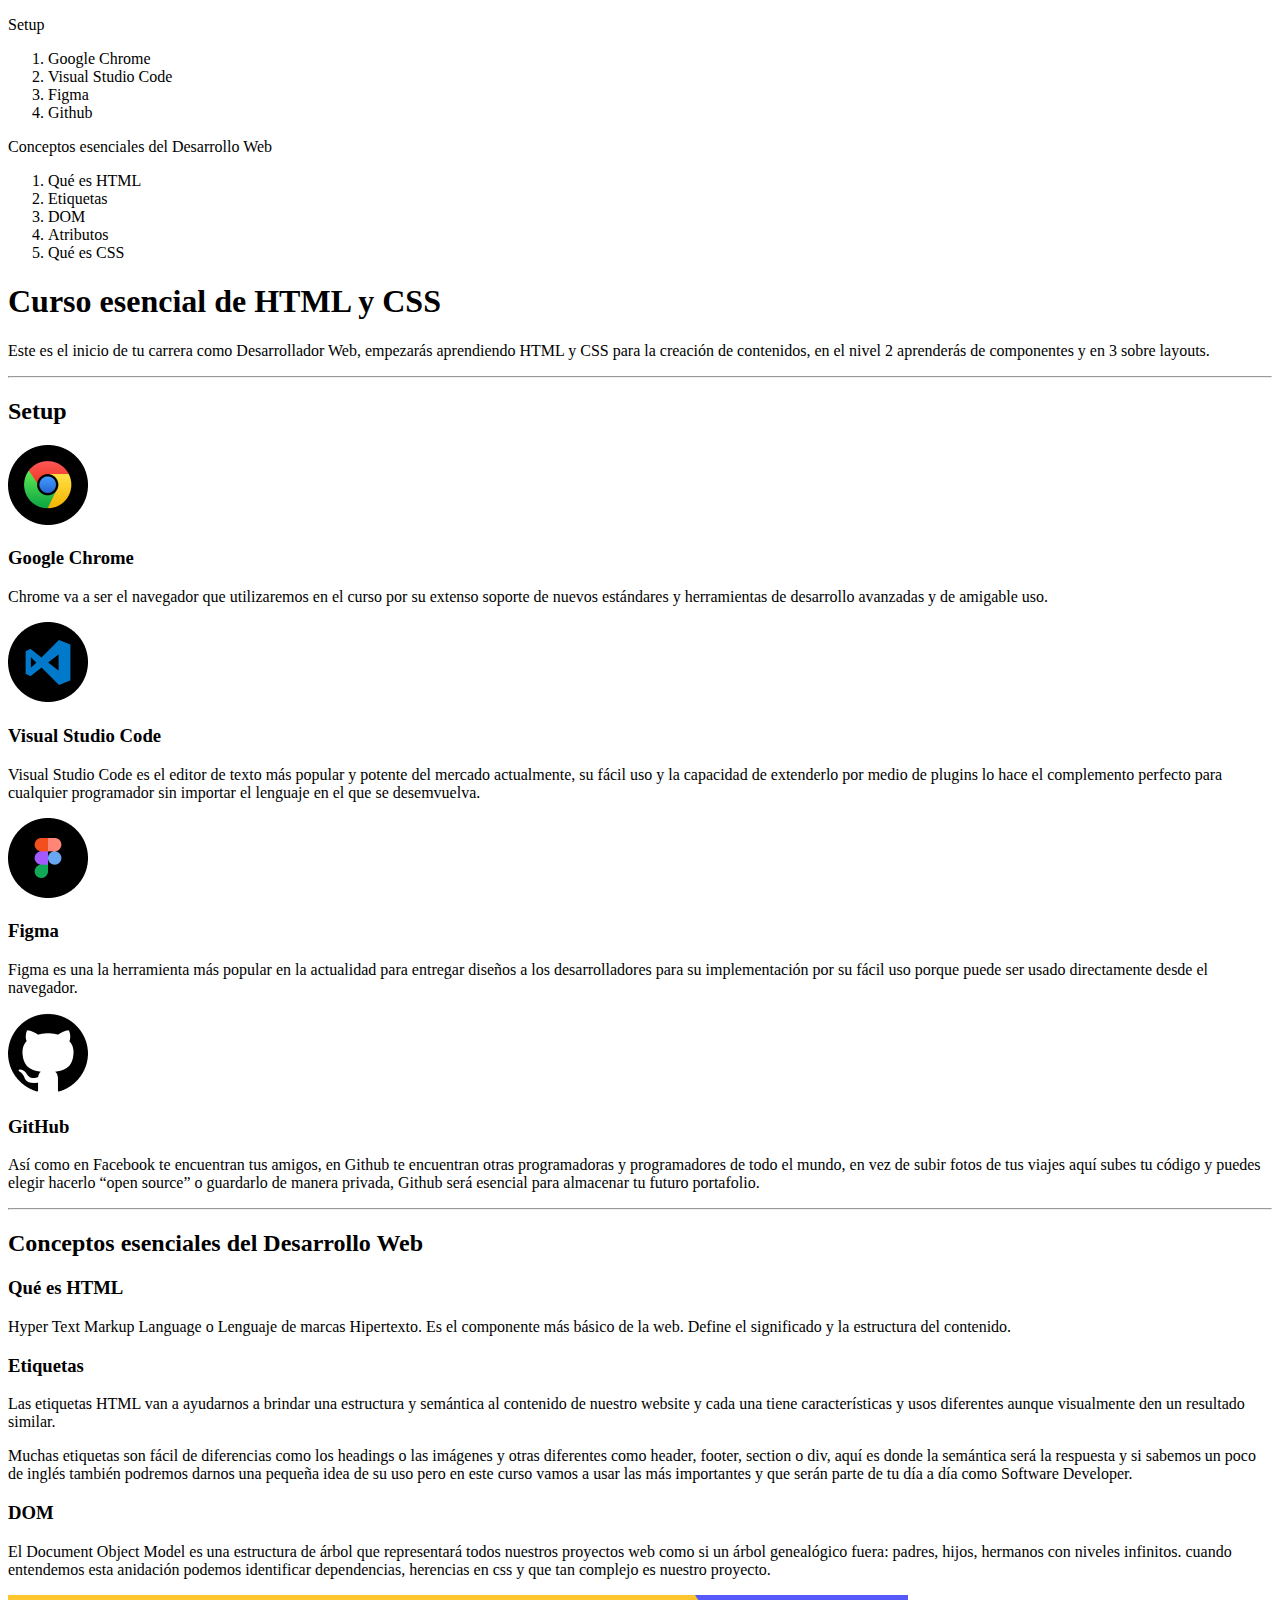
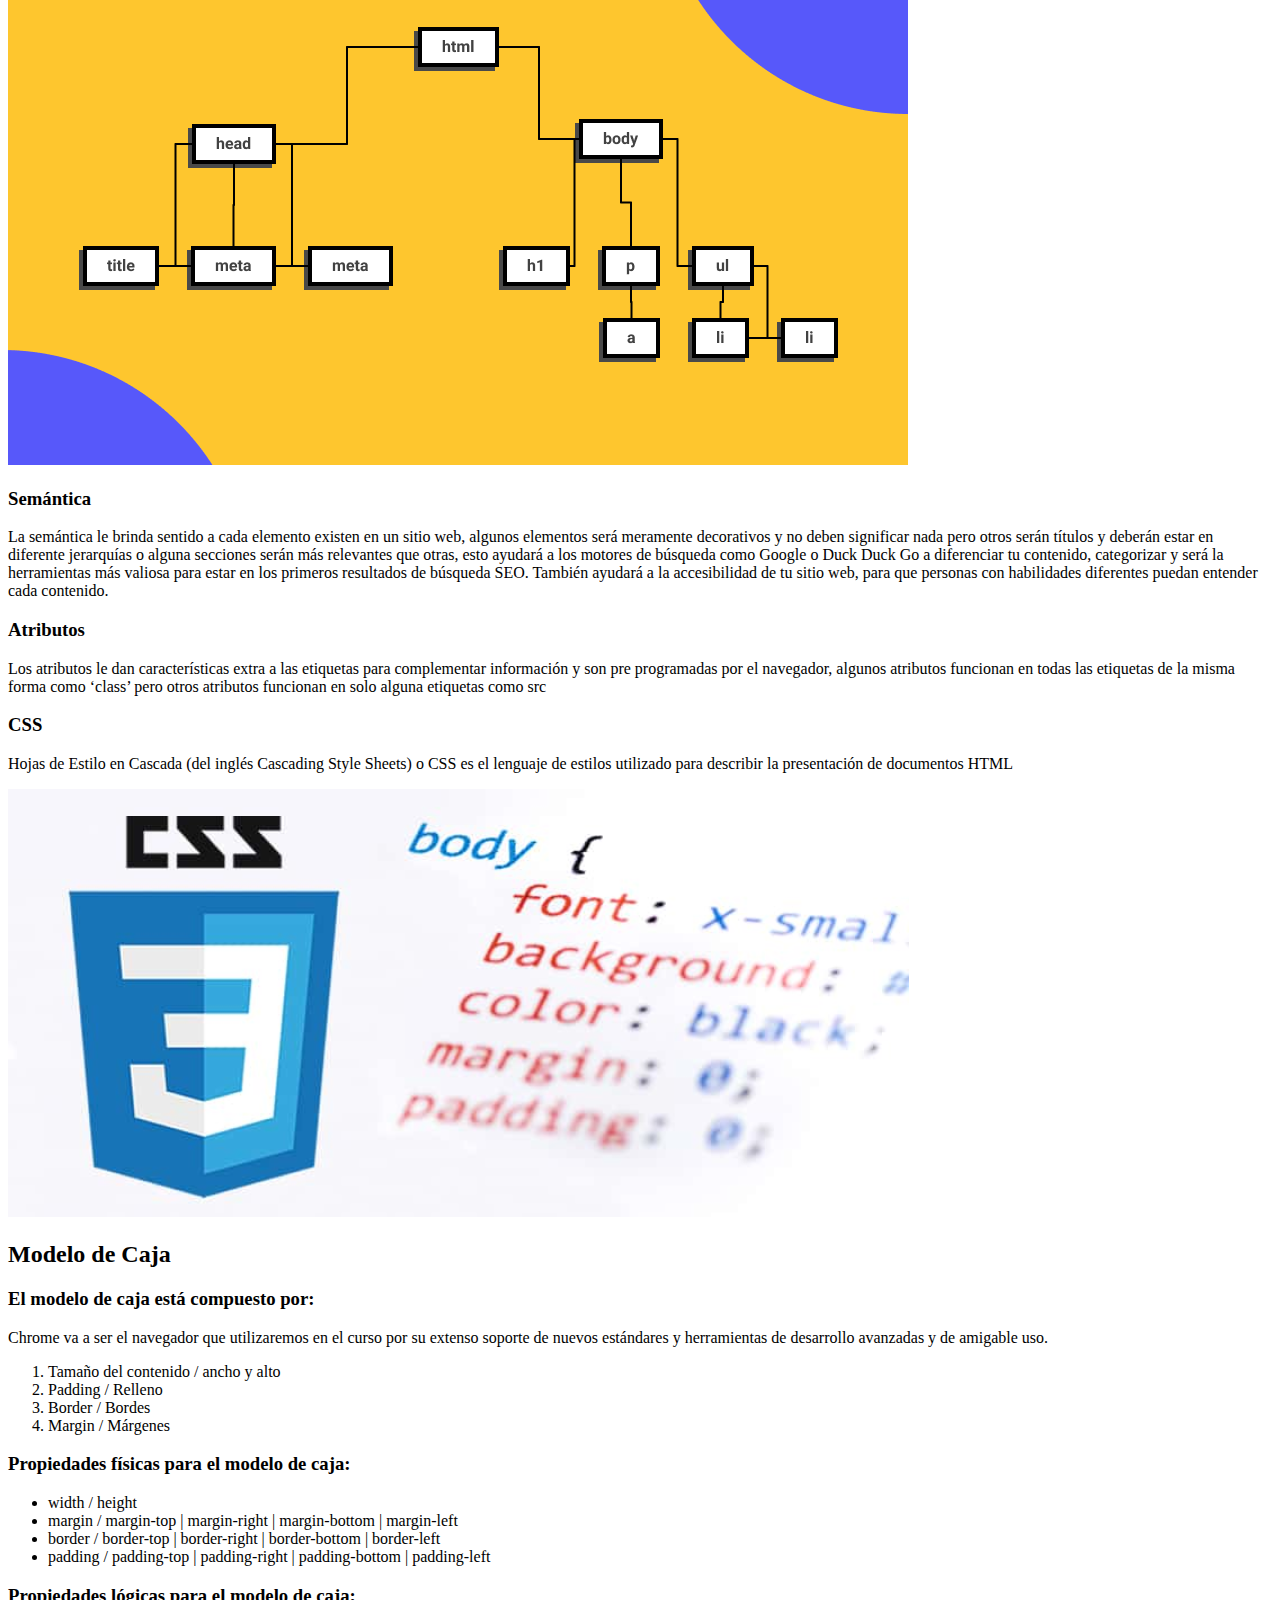
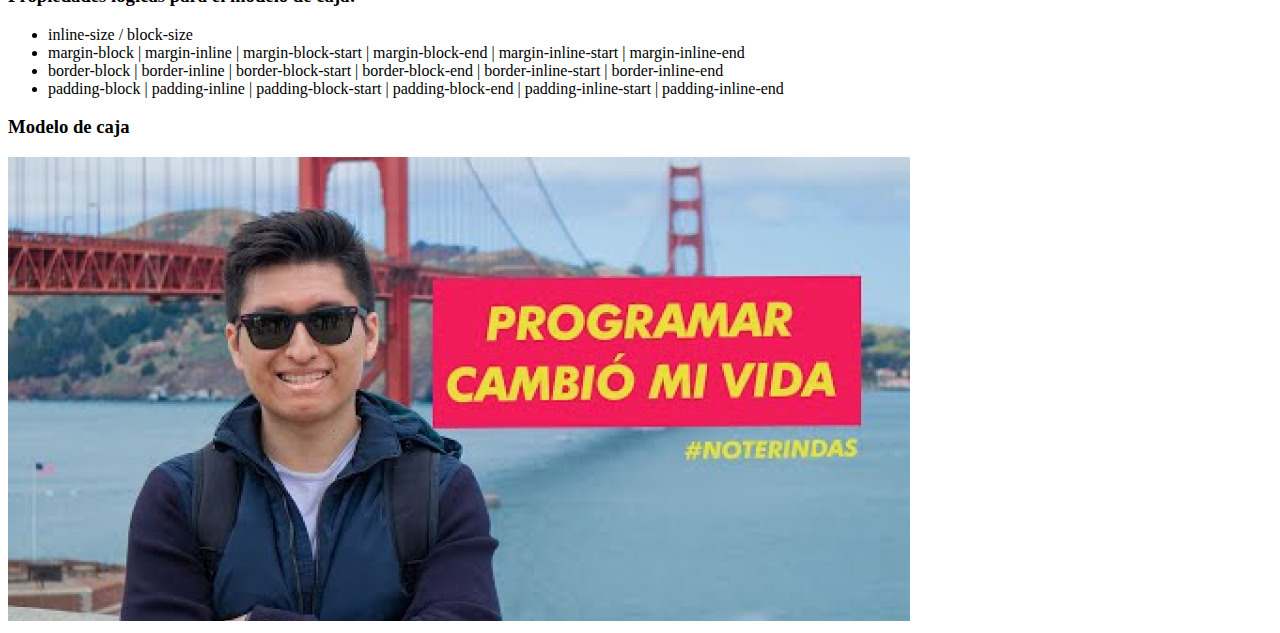
==== index.html @ ba56c486 "Completando el contenido del blog Nemium y agregando imagenes faltantes" ====
<!DOCTYPE html>
<html lang="en">
<head>
    <meta charset="UTF-8">
    <meta name="viewport" content="width=device-width, initial-scale=1.0">
    <title>Document</title>
</head>
<body>
    <header>
        <nav>
            <p>Setup</p>
            <ol>
                <li>Google Chrome</li>
                <li>Visual Studio Code</li>
                <li>Figma</li>
                <li>Github</li>
            </ol>
            <p>Conceptos esenciales del Desarrollo Web</p>
            <ol>
                <li>Qué es HTML</li>
                <li>Etiquetas</li>
                <li>DOM</li>
                <li>Atributos</li>
                <li>Qué es CSS</li>
            </ol>
        </nav>
    </header>
    <h1>Curso esencial de HTML  y CSS</h1>
    <p>
        Este es el inicio de tu carrera como Desarrollador Web, empezarás aprendiendo HTML y CSS para la creación de contenidos, en el nivel 2 aprenderás de componentes y en 3 sobre layouts.
    </p>
    <hr>
    <h2>Setup</h2>
    <img src="./images/google_chrome.png" alt="Logo del navegador Google Chrome" title="Logo del navegador Google Chrome">
    <h3>Google Chrome</h3>
    <p>Chrome va a ser el navegador que utilizaremos en el curso por su extenso soporte de nuevos estándares y herramientas de desarrollo avanzadas y de amigable uso.</p>
    <img src="./images/visual_studio_code.png" alt="Logo del editor de codigo Visual Studio Code" title="Logo del editor de codigo Visual Studio Code">
    <h3>Visual Studio Code</h3>
    <p>Visual Studio Code es el editor de texto más popular y potente del mercado actualmente, su fácil uso y la capacidad de extenderlo por medio de plugins lo hace el complemento perfecto para cualquier programador sin importar el lenguaje en el que se desemvuelva.</p>
    <img src="./images/figma.png" alt="Logo del software de diseño Figma" title="Logo del software de diseño Figma">
    <h3>Figma</h3>
    <p>Figma es una la herramienta más popular en la actualidad para entregar diseños a los desarrolladores para su implementación por su fácil uso porque puede ser usado directamente desde el navegador.</p>
    <img src="./images/github.png" alt="Logo de la plataforma Github" title="Logo de la plataforma Github">
    <h3>GitHub</h3>
    <p>Así como en Facebook te encuentran tus amigos, en Github te encuentran otras programadoras y programadores de todo el mundo, en vez de subir fotos de tus viajes aquí subes tu código y puedes elegir hacerlo “open source” o guardarlo de manera privada, Github será esencial para almacenar tu futuro portafolio.</p>
    <hr>
    <h2>Conceptos esenciales del Desarrollo Web</h2>
    <h3>Qué es HTML</h3>
    <p>Hyper Text Markup Language o Lenguaje de marcas Hipertexto. Es el componente más básico de la web. Define el significado y la estructura del contenido.</p>
    <h3>Etiquetas</h3>
    <p>Las etiquetas HTML van a ayudarnos a brindar una estructura y semántica al contenido de nuestro website y cada una tiene características y usos diferentes aunque visualmente den un resultado similar.</p>
    <p>Muchas etiquetas son fácil de diferencias como los headings o las imágenes y otras diferentes como header, footer, section o div, aquí es donde la semántica será la respuesta y si sabemos un poco de inglés también podremos darnos una pequeña idea de su uso pero en este curso vamos a usar las más importantes y que serán parte de tu día a día como Software Developer.</p>
    <h3>DOM</h3>
    <p>El Document Object Model es una estructura de árbol que representará todos nuestros proyectos web como si un árbol genealógico fuera: padres, hijos, hermanos con niveles infinitos. cuando entendemos esta anidación podemos identificar dependencias, herencias en css y que tan complejo es nuestro proyecto.</p>
    <img src="./images/dom.png" alt="Imagen referencial del Document Object Model" title="Imagen referencial del Document Object Model">
    <h3>Semántica</h3>
    <p>La semántica le brinda sentido a cada elemento existen en un sitio web, algunos elementos será meramente decorativos y no deben significar nada pero otros serán títulos y deberán estar en diferente jerarquías o alguna secciones serán más relevantes que otras, esto ayudará a los motores de búsqueda como Google o Duck Duck Go a diferenciar tu contenido, categorizar y será la herramientas más valiosa para estar en los primeros resultados de búsqueda SEO. También ayudará a la accesibilidad de tu sitio web, para que personas con habilidades diferentes puedan entender cada contenido.</p>
    <h3>Atributos</h3>
    <p>Los atributos le dan características extra a las etiquetas para complementar información y son pre programadas por el navegador, algunos atributos funcionan en todas las etiquetas de la misma forma como ‘class’ pero otros atributos funcionan en solo alguna etiquetas como src</p>
    <h3>CSS</h3>
    <p>Hojas de Estilo en Cascada (del inglés Cascading Style Sheets) o CSS es el lenguaje de estilos utilizado para describir la presentación de documentos HTML</p>
    <img src="./images/css.png" alt="Imagen referencial de CSS" title="Imagen referencial de CSS">
    <h2>Modelo de Caja</h2>
    <h3>El modelo de caja está compuesto por:</h3>
    <p>Chrome va a ser el navegador que utilizaremos en el curso por su extenso soporte de nuevos estándares y herramientas de desarrollo avanzadas y de amigable uso.</p>
    <ol>
        <li>Tamaño del contenido / ancho y alto</li>
        <li>Padding / Relleno</li>
        <li>Border / Bordes</li>
        <li>Margin / Márgenes</li>
    </ol>
    <h3>Propiedades físicas para el modelo de caja:</h3>
    <ul>
        <li>width / height</li>
        <li>margin / margin-top | margin-right | margin-bottom | margin-left</li>
        <li>border / border-top | border-right | border-bottom | border-left</li>
        <li>padding / padding-top | padding-right | padding-bottom | padding-left</li>
    </ul>
    <h3>Propiedades lógicas para el modelo de caja:</h3>
    <ul>
        <li>inline-size / block-size</li>
        <li>margin-block | margin-inline | margin-block-start | margin-block-end | margin-inline-start | margin-inline-end</li>
        <li>border-block | border-inline | border-block-start | border-block-end | border-inline-start | border-inline-end</li>
        <li>padding-block | padding-inline | padding-block-start | padding-block-end | padding-inline-start | padding-inline-end</li>
    </ul>
    <h3>Modelo de caja</h3>
    <img src="./images/modelo_caja.png" alt="Imagen motivador de Leonidas Estaban" title="Imagen motivador de Leonidas Esteban">
    
</body>
</html>
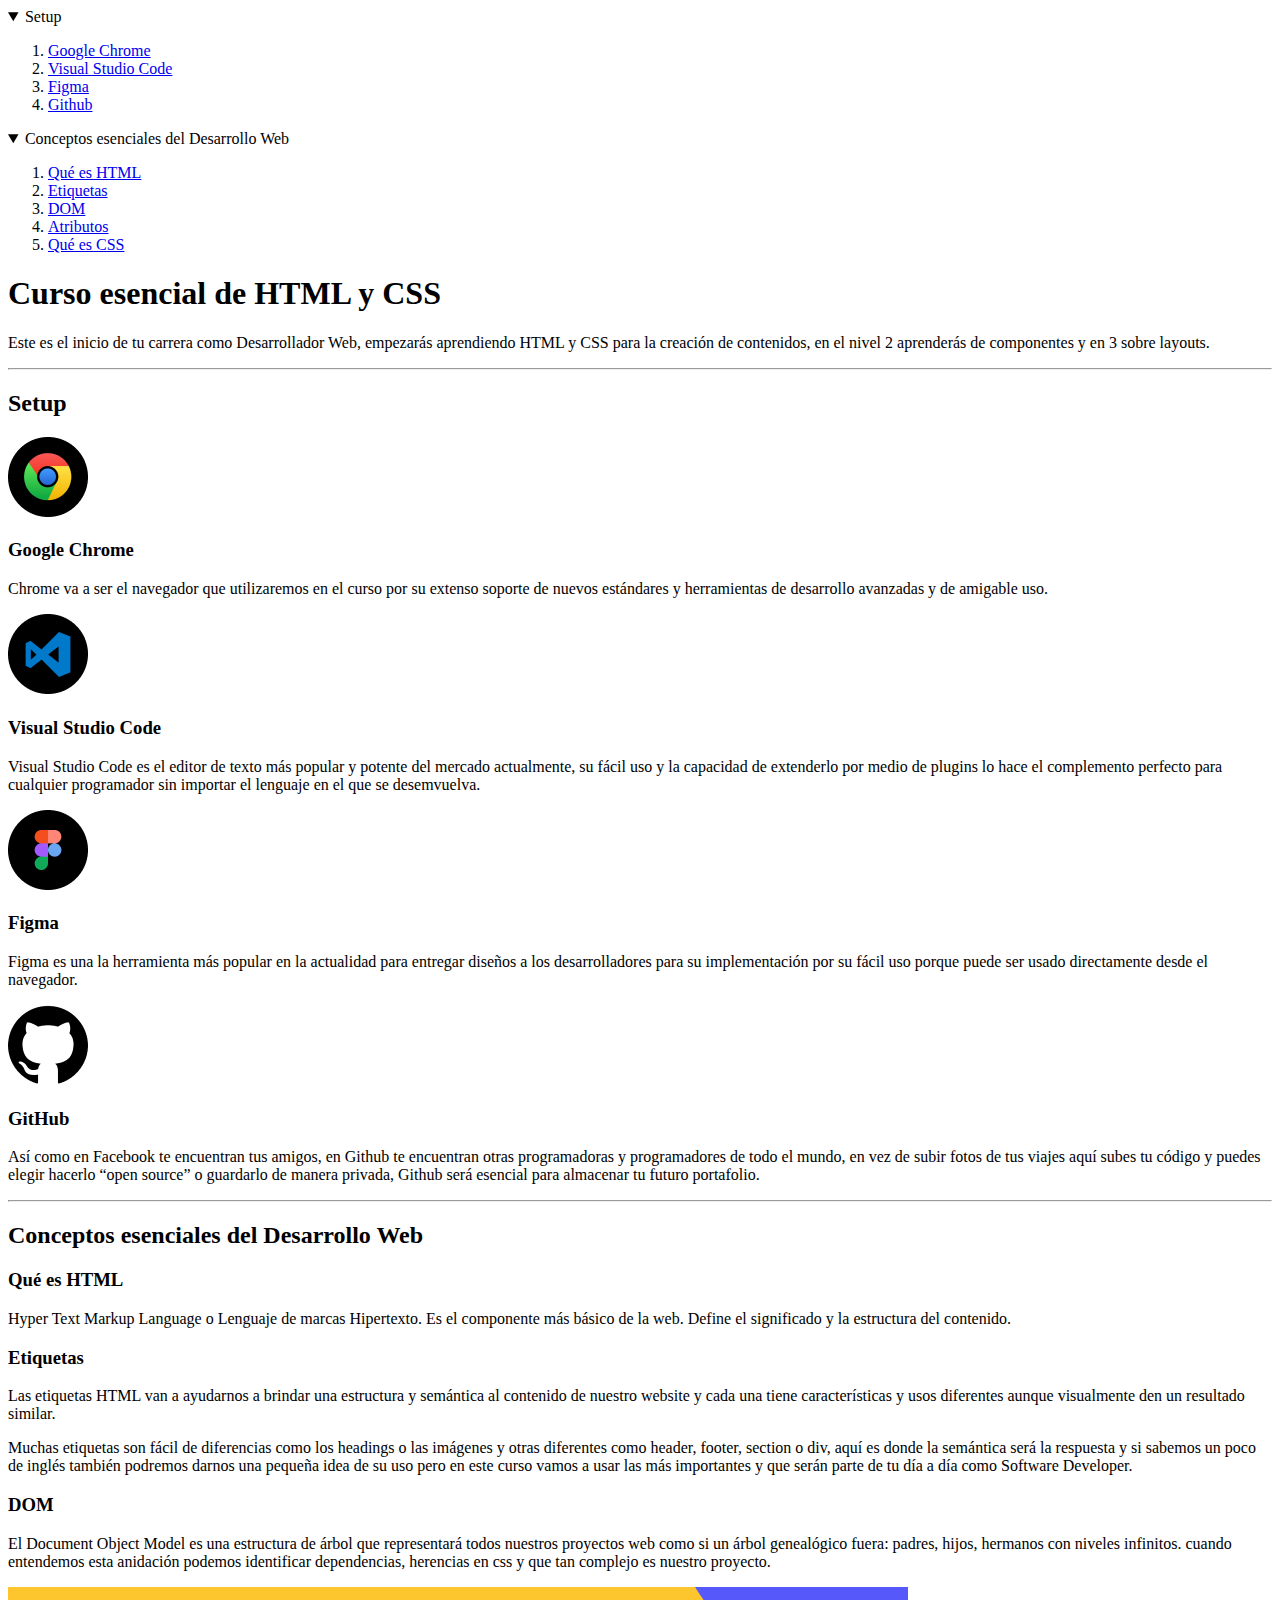
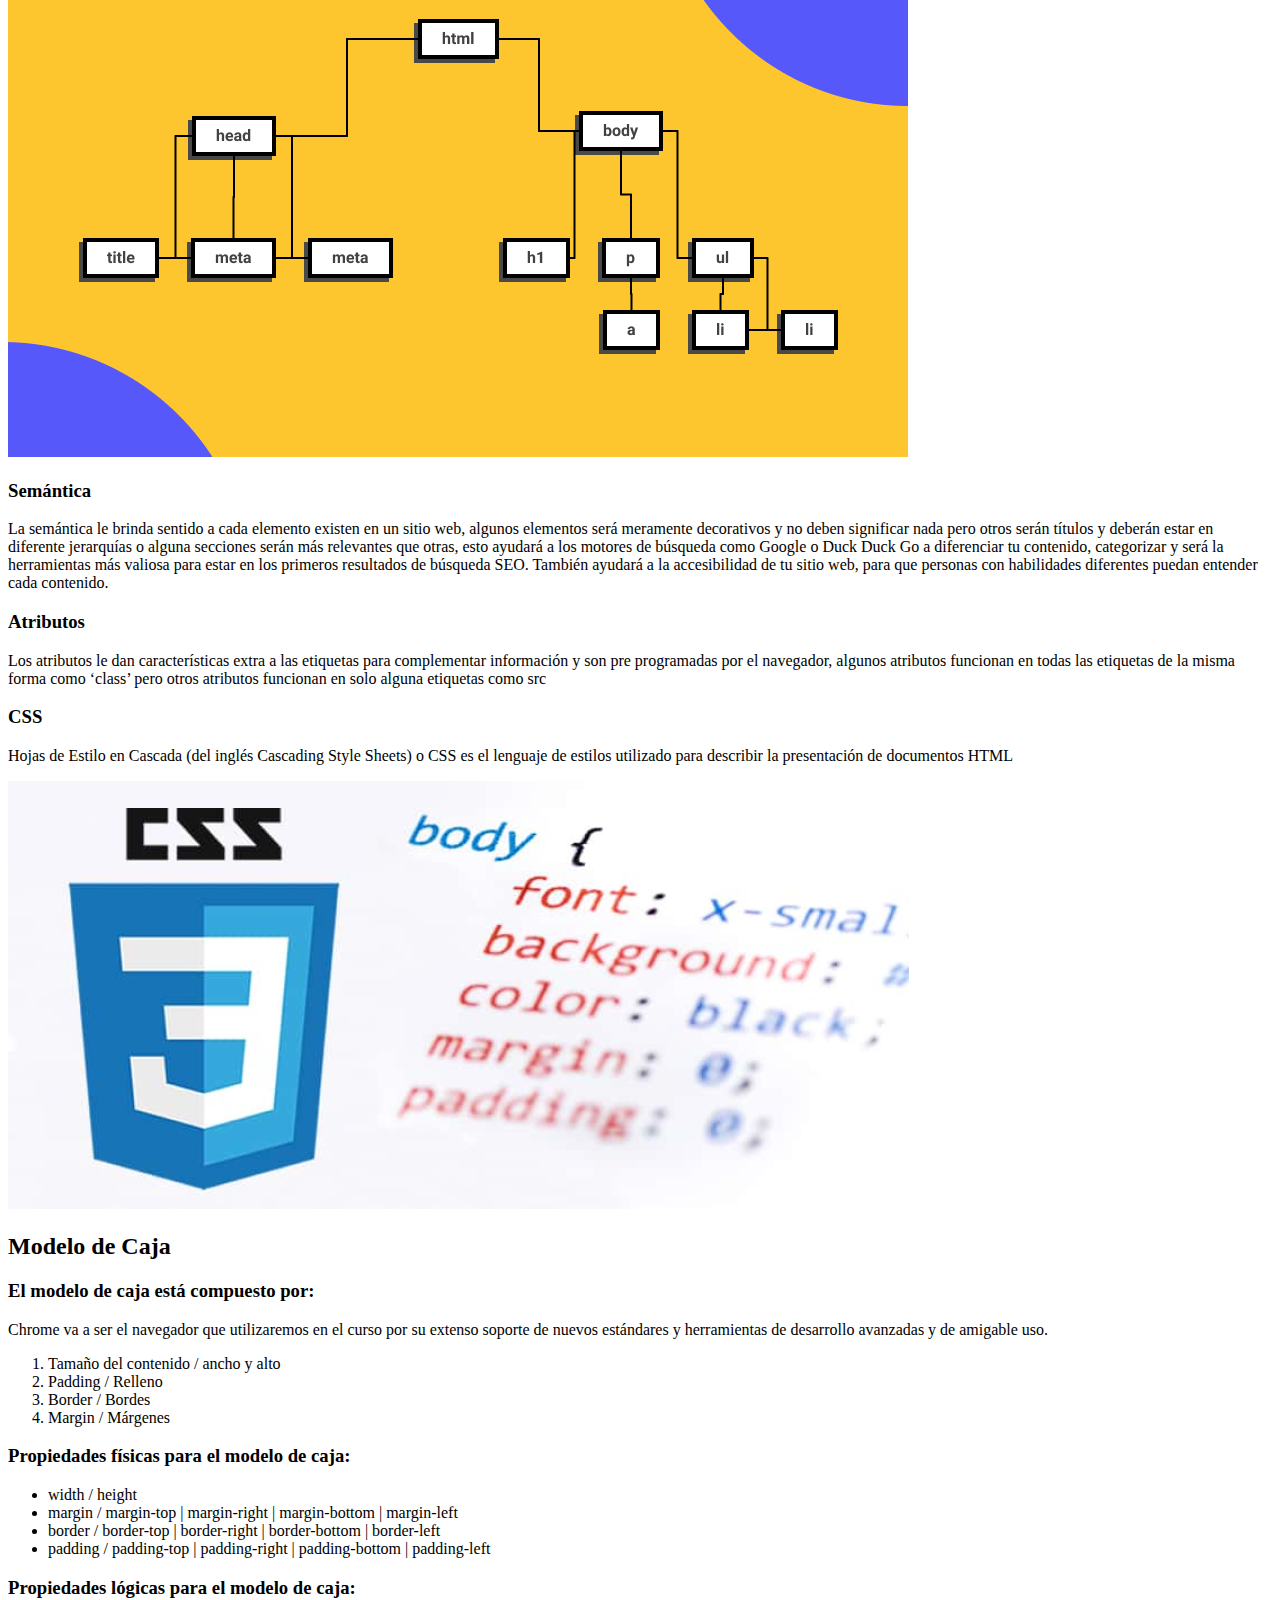
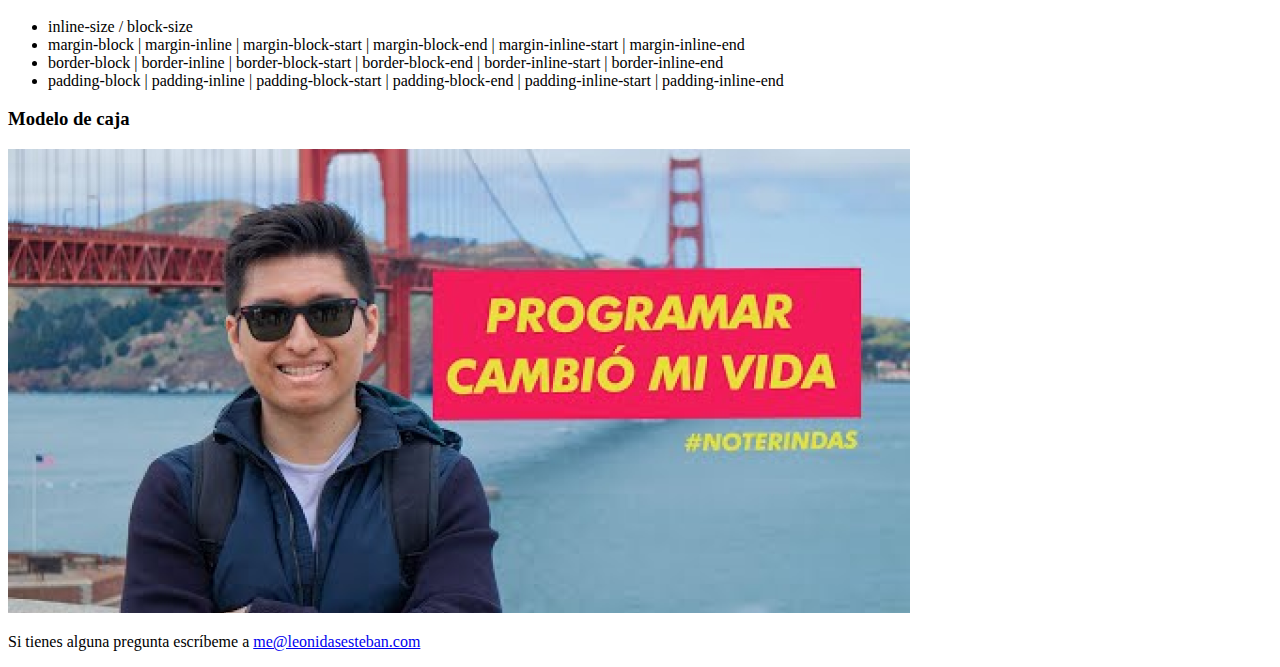
==== commit bbcfe54a: "Integrando un menu desplegable" ====
--- a/index.html
+++ b/index.html
@@ -8,21 +8,29 @@
 <body>
     <header>
         <nav>
-            <p>Setup</p>
+        <details open>
+            <summary>
+                Setup
+            </summary>
             <ol>
-                <li>Google Chrome</li>
-                <li>Visual Studio Code</li>
-                <li>Figma</li>
-                <li>Github</li>
+                <li><a href="#google-chrome">Google Chrome</a></li>
+                <li><a href="#visual-studio-code">Visual Studio Code</a></li>
+                <li><a href="#figma">Figma</a></li>
+                <li><a href="#github">Github</a></li>
             </ol>
-            <p>Conceptos esenciales del Desarrollo Web</p>
+        </details>
+        <details open>
+            <summary>
+                Conceptos esenciales del Desarrollo Web
+            </summary>
             <ol>
-                <li>Qué es HTML</li>
-                <li>Etiquetas</li>
-                <li>DOM</li>
-                <li>Atributos</li>
-                <li>Qué es CSS</li>
+                <li><a href="#html">Qué es HTML</a></li>
+                <li><a href="#etiquetas">Etiquetas</a></li>
+                <li><a href="#dom">DOM</a></li>
+                <li><a href="#atributos">Atributos</a></li>
+                <li><a href="#css">Qué es CSS</a></li>
             </ol>
+        </details>
         </nav>
     </header>
     <h1>Curso esencial de HTML  y CSS</h1>
@@ -32,32 +40,32 @@
     <hr>
     <h2>Setup</h2>
     <img src="./images/google_chrome.png" alt="Logo del navegador Google Chrome" title="Logo del navegador Google Chrome">
-    <h3>Google Chrome</h3>
+    <h3 id="google-chrome">Google Chrome</h3>
     <p>Chrome va a ser el navegador que utilizaremos en el curso por su extenso soporte de nuevos estándares y herramientas de desarrollo avanzadas y de amigable uso.</p>
     <img src="./images/visual_studio_code.png" alt="Logo del editor de codigo Visual Studio Code" title="Logo del editor de codigo Visual Studio Code">
-    <h3>Visual Studio Code</h3>
+    <h3 id="visual-studio-code">Visual Studio Code</h3>
     <p>Visual Studio Code es el editor de texto más popular y potente del mercado actualmente, su fácil uso y la capacidad de extenderlo por medio de plugins lo hace el complemento perfecto para cualquier programador sin importar el lenguaje en el que se desemvuelva.</p>
     <img src="./images/figma.png" alt="Logo del software de diseño Figma" title="Logo del software de diseño Figma">
-    <h3>Figma</h3>
+    <h3 id="figma">Figma</h3>
     <p>Figma es una la herramienta más popular en la actualidad para entregar diseños a los desarrolladores para su implementación por su fácil uso porque puede ser usado directamente desde el navegador.</p>
     <img src="./images/github.png" alt="Logo de la plataforma Github" title="Logo de la plataforma Github">
-    <h3>GitHub</h3>
+    <h3 id="github">GitHub</h3>
     <p>Así como en Facebook te encuentran tus amigos, en Github te encuentran otras programadoras y programadores de todo el mundo, en vez de subir fotos de tus viajes aquí subes tu código y puedes elegir hacerlo “open source” o guardarlo de manera privada, Github será esencial para almacenar tu futuro portafolio.</p>
     <hr>
     <h2>Conceptos esenciales del Desarrollo Web</h2>
-    <h3>Qué es HTML</h3>
+    <h3 id="html">Qué es HTML</h3>
     <p>Hyper Text Markup Language o Lenguaje de marcas Hipertexto. Es el componente más básico de la web. Define el significado y la estructura del contenido.</p>
-    <h3>Etiquetas</h3>
+    <h3 id="etiquetas">Etiquetas</h3>
     <p>Las etiquetas HTML van a ayudarnos a brindar una estructura y semántica al contenido de nuestro website y cada una tiene características y usos diferentes aunque visualmente den un resultado similar.</p>
     <p>Muchas etiquetas son fácil de diferencias como los headings o las imágenes y otras diferentes como header, footer, section o div, aquí es donde la semántica será la respuesta y si sabemos un poco de inglés también podremos darnos una pequeña idea de su uso pero en este curso vamos a usar las más importantes y que serán parte de tu día a día como Software Developer.</p>
-    <h3>DOM</h3>
+    <h3 id="dom">DOM</h3>
     <p>El Document Object Model es una estructura de árbol que representará todos nuestros proyectos web como si un árbol genealógico fuera: padres, hijos, hermanos con niveles infinitos. cuando entendemos esta anidación podemos identificar dependencias, herencias en css y que tan complejo es nuestro proyecto.</p>
     <img src="./images/dom.png" alt="Imagen referencial del Document Object Model" title="Imagen referencial del Document Object Model">
-    <h3>Semántica</h3>
+    <h3 id="semantica">Semántica</h3>
     <p>La semántica le brinda sentido a cada elemento existen en un sitio web, algunos elementos será meramente decorativos y no deben significar nada pero otros serán títulos y deberán estar en diferente jerarquías o alguna secciones serán más relevantes que otras, esto ayudará a los motores de búsqueda como Google o Duck Duck Go a diferenciar tu contenido, categorizar y será la herramientas más valiosa para estar en los primeros resultados de búsqueda SEO. También ayudará a la accesibilidad de tu sitio web, para que personas con habilidades diferentes puedan entender cada contenido.</p>
-    <h3>Atributos</h3>
+    <h3 id="atributos">Atributos</h3>
     <p>Los atributos le dan características extra a las etiquetas para complementar información y son pre programadas por el navegador, algunos atributos funcionan en todas las etiquetas de la misma forma como ‘class’ pero otros atributos funcionan en solo alguna etiquetas como src</p>
-    <h3>CSS</h3>
+    <h3 id="css">CSS</h3>
     <p>Hojas de Estilo en Cascada (del inglés Cascading Style Sheets) o CSS es el lenguaje de estilos utilizado para describir la presentación de documentos HTML</p>
     <img src="./images/css.png" alt="Imagen referencial de CSS" title="Imagen referencial de CSS">
     <h2>Modelo de Caja</h2>
@@ -85,6 +93,6 @@
     </ul>
     <h3>Modelo de caja</h3>
     <img src="./images/modelo_caja.png" alt="Imagen motivador de Leonidas Estaban" title="Imagen motivador de Leonidas Esteban">
-    
+    <p>Si tienes alguna pregunta escríbeme a <a href="mailto:me@leonidasesteban.com">me@leonidasesteban.com</a></p>
 </body>
 </html>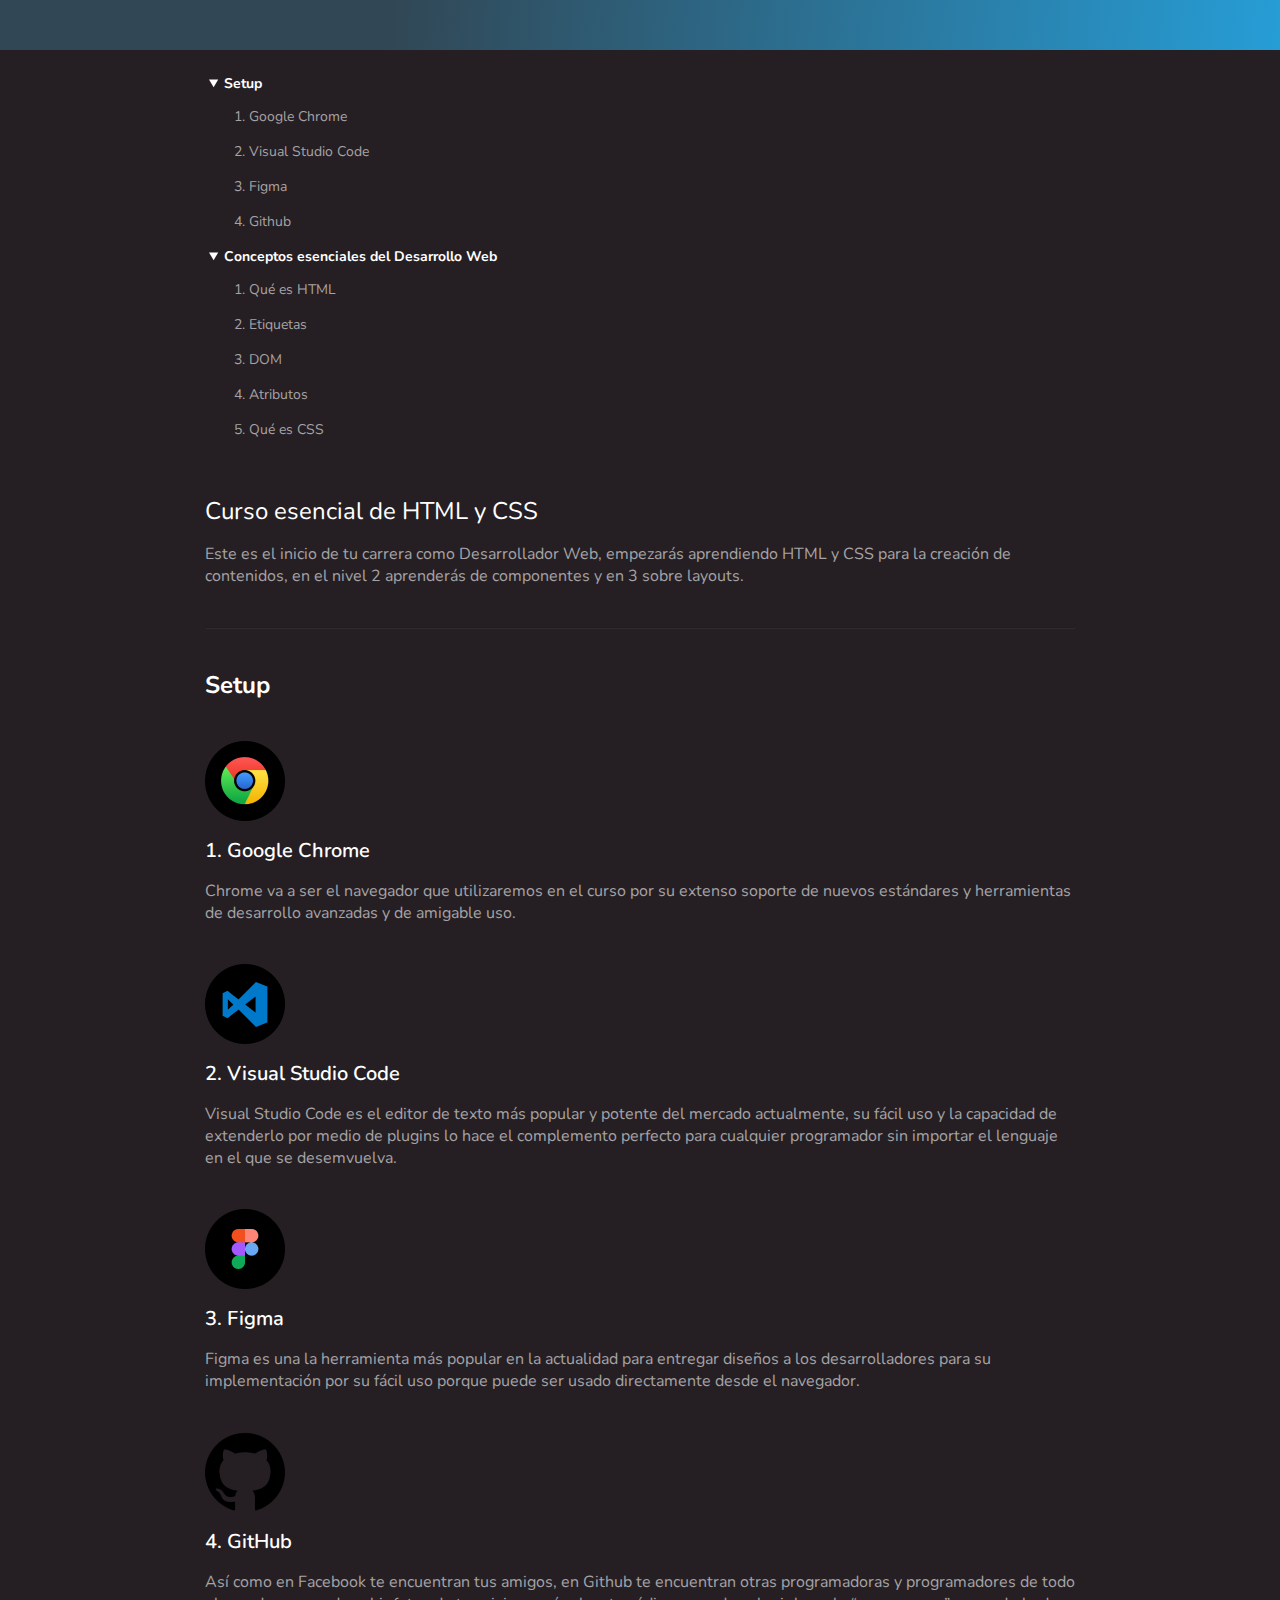
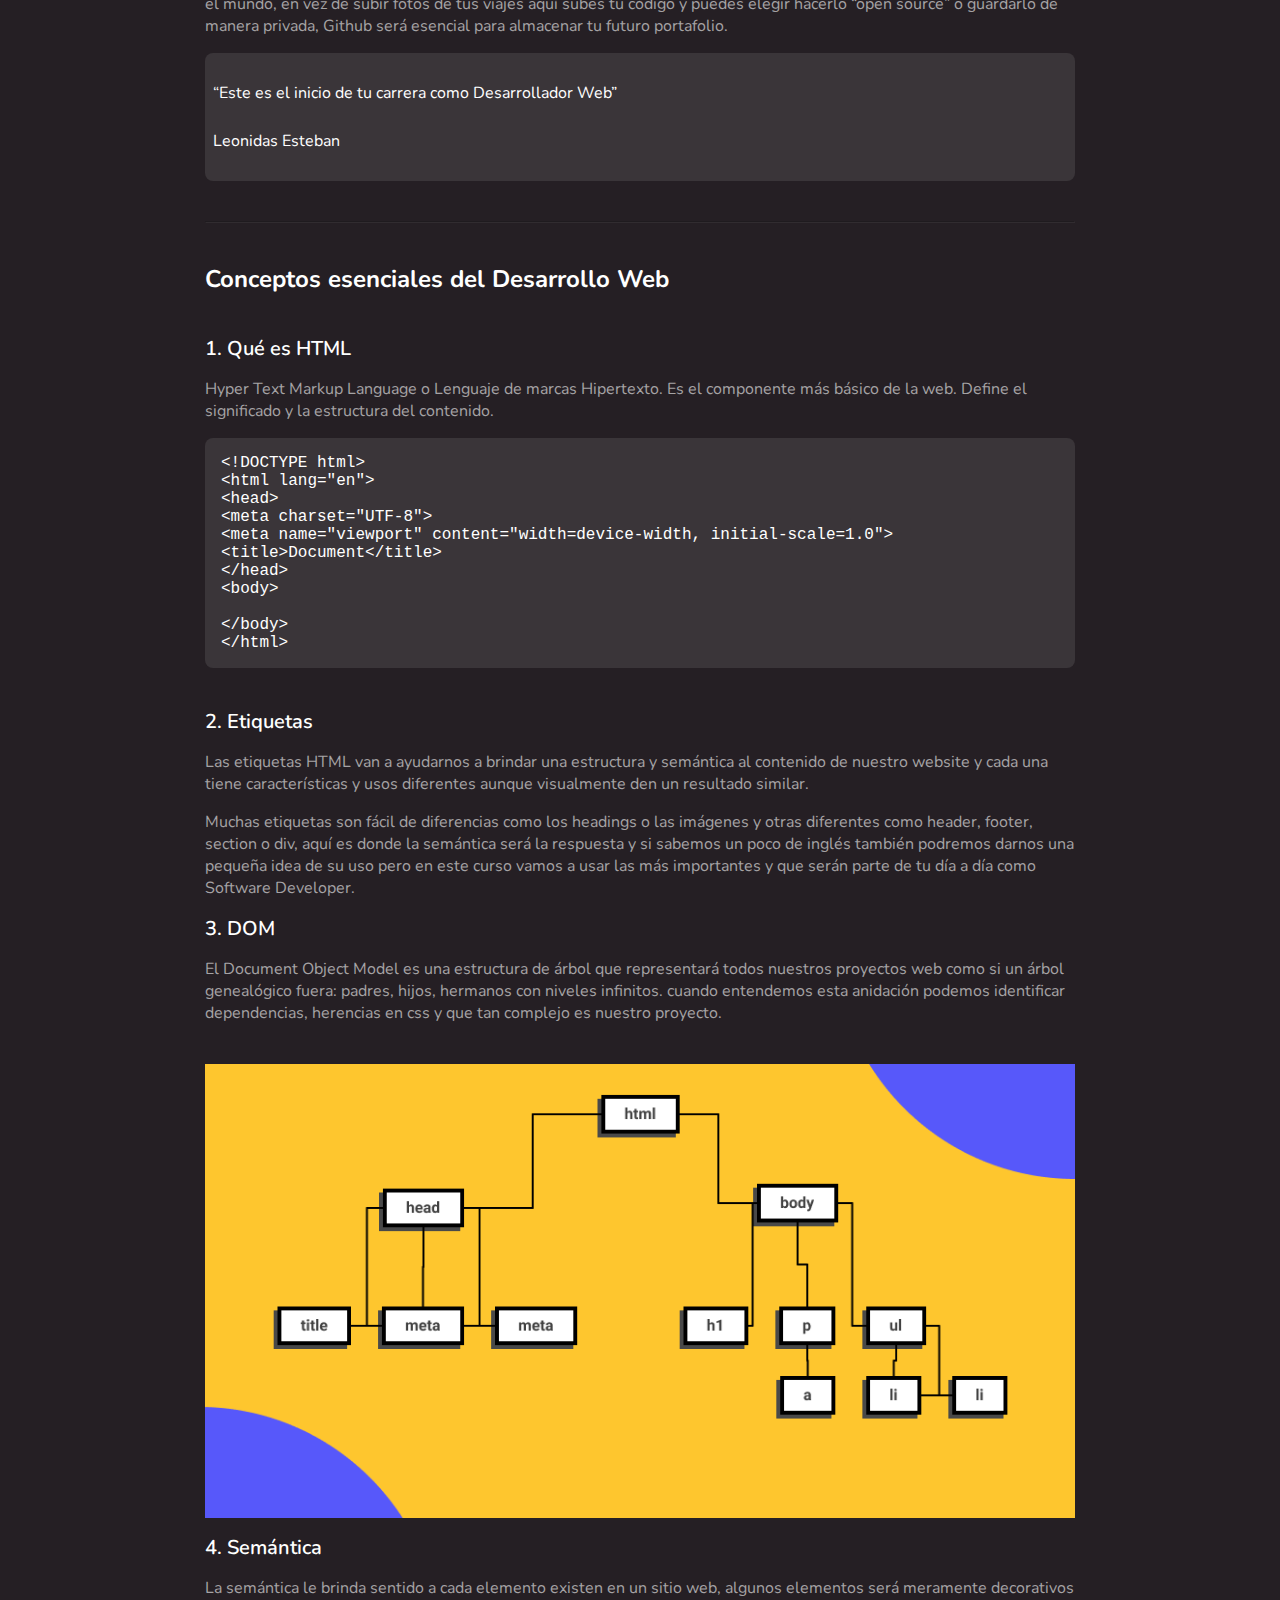
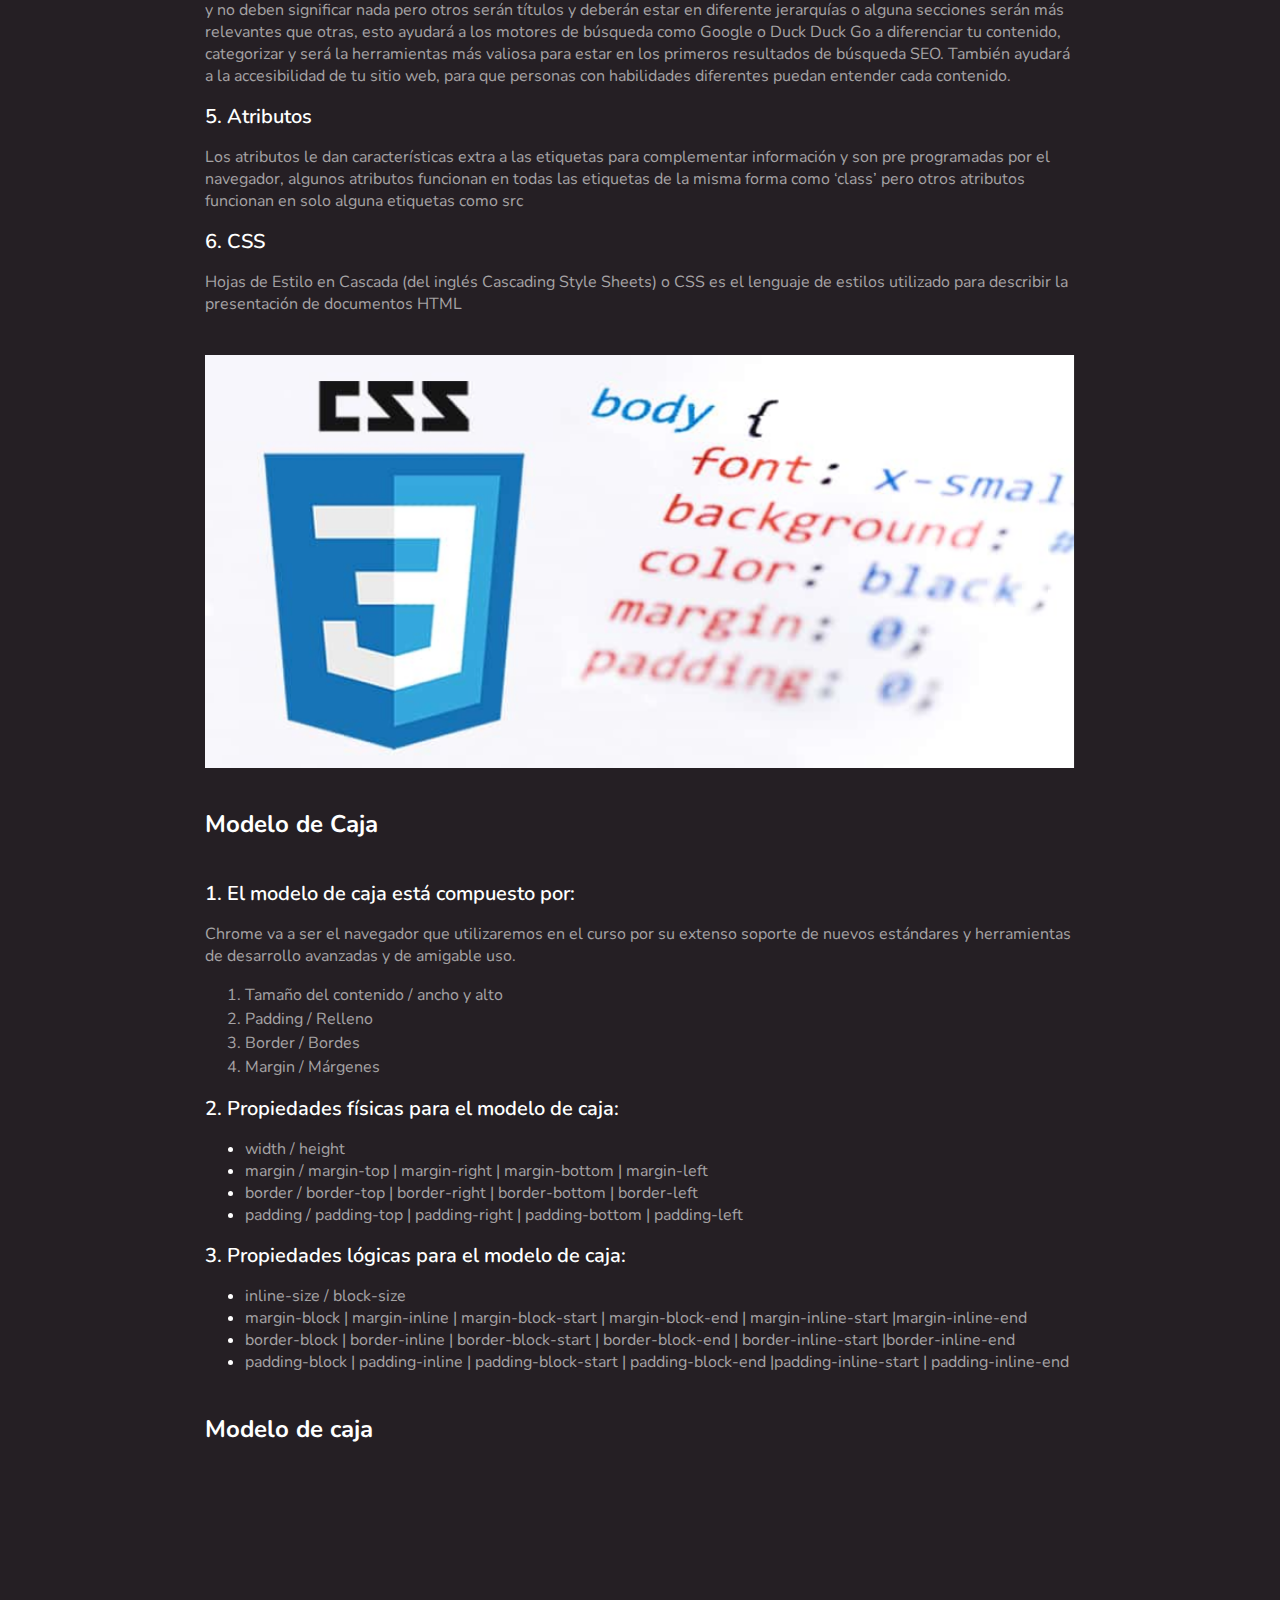
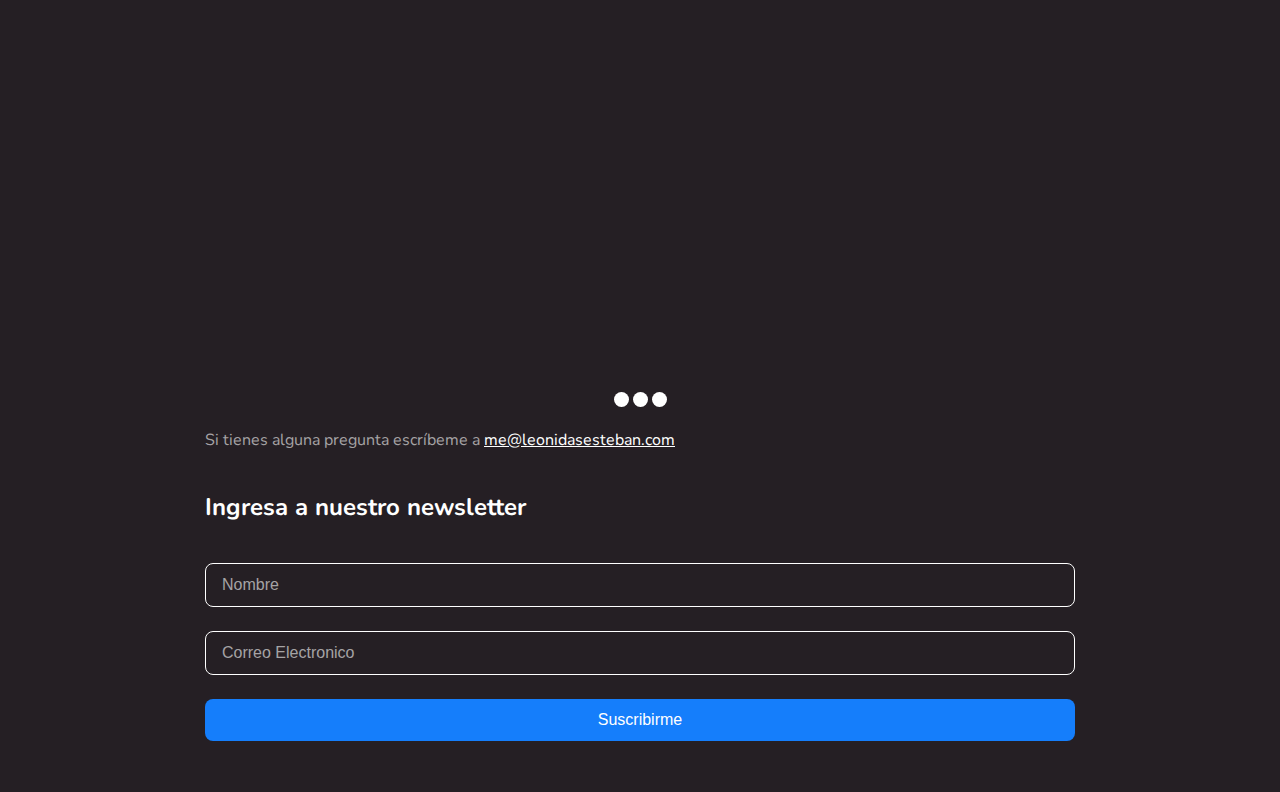
==== commit 8ba2b0d9: "Incorporando Responsive Desing" ====
--- a/index.html
+++ b/index.html
@@ -1,98 +1,213 @@
 <!DOCTYPE html>
-<html lang="en">
+<html lang="es">
+
 <head>
     <meta charset="UTF-8">
     <meta name="viewport" content="width=device-width, initial-scale=1.0">
-    <title>Document</title>
+    <link rel="stylesheet" href="./css/styles-logical.css">
+    <link rel="preconnect" href="https://fonts.googleapis.com">
+    <link rel="preconnect" href="https://fonts.gstatic.com" crossorigin>
+    <link rel="preconnect" href="https://fonts.googleapis.com">
+    <link rel="preconnect" href="https://fonts.gstatic.com" crossorigin>
+    <link href="https://fonts.googleapis.com/css2?family=Nunito:ital,wght@0,400;0,700;1,400;1,700&display=swap" rel="stylesheet">
+    <link href="https://fonts.googleapis.com/css2?family=Roboto:ital,wght@0,400;0,600;0,700;1,400&display=swap"
+    rel="stylesheet">
+    <title>Nemium</title>
 </head>
+
 <body>
-    <header>
-        <nav>
-        <details open>
-            <summary>
-                Setup
-            </summary>
-            <ol>
-                <li><a href="#google-chrome">Google Chrome</a></li>
-                <li><a href="#visual-studio-code">Visual Studio Code</a></li>
-                <li><a href="#figma">Figma</a></li>
-                <li><a href="#github">Github</a></li>
-            </ol>
-        </details>
-        <details open>
-            <summary>
-                Conceptos esenciales del Desarrollo Web
-            </summary>
-            <ol>
-                <li><a href="#html">Qué es HTML</a></li>
-                <li><a href="#etiquetas">Etiquetas</a></li>
-                <li><a href="#dom">DOM</a></li>
-                <li><a href="#atributos">Atributos</a></li>
-                <li><a href="#css">Qué es CSS</a></li>
-            </ol>
-        </details>
-        </nav>
-    </header>
-    <h1>Curso esencial de HTML  y CSS</h1>
-    <p>
-        Este es el inicio de tu carrera como Desarrollador Web, empezarás aprendiendo HTML y CSS para la creación de contenidos, en el nivel 2 aprenderás de componentes y en 3 sobre layouts.
-    </p>
-    <hr>
-    <h2>Setup</h2>
-    <img src="./images/google_chrome.png" alt="Logo del navegador Google Chrome" title="Logo del navegador Google Chrome">
-    <h3 id="google-chrome">Google Chrome</h3>
-    <p>Chrome va a ser el navegador que utilizaremos en el curso por su extenso soporte de nuevos estándares y herramientas de desarrollo avanzadas y de amigable uso.</p>
-    <img src="./images/visual_studio_code.png" alt="Logo del editor de codigo Visual Studio Code" title="Logo del editor de codigo Visual Studio Code">
-    <h3 id="visual-studio-code">Visual Studio Code</h3>
-    <p>Visual Studio Code es el editor de texto más popular y potente del mercado actualmente, su fácil uso y la capacidad de extenderlo por medio de plugins lo hace el complemento perfecto para cualquier programador sin importar el lenguaje en el que se desemvuelva.</p>
-    <img src="./images/figma.png" alt="Logo del software de diseño Figma" title="Logo del software de diseño Figma">
-    <h3 id="figma">Figma</h3>
-    <p>Figma es una la herramienta más popular en la actualidad para entregar diseños a los desarrolladores para su implementación por su fácil uso porque puede ser usado directamente desde el navegador.</p>
-    <img src="./images/github.png" alt="Logo de la plataforma Github" title="Logo de la plataforma Github">
-    <h3 id="github">GitHub</h3>
-    <p>Así como en Facebook te encuentran tus amigos, en Github te encuentran otras programadoras y programadores de todo el mundo, en vez de subir fotos de tus viajes aquí subes tu código y puedes elegir hacerlo “open source” o guardarlo de manera privada, Github será esencial para almacenar tu futuro portafolio.</p>
-    <hr>
-    <h2>Conceptos esenciales del Desarrollo Web</h2>
-    <h3 id="html">Qué es HTML</h3>
-    <p>Hyper Text Markup Language o Lenguaje de marcas Hipertexto. Es el componente más básico de la web. Define el significado y la estructura del contenido.</p>
-    <h3 id="etiquetas">Etiquetas</h3>
-    <p>Las etiquetas HTML van a ayudarnos a brindar una estructura y semántica al contenido de nuestro website y cada una tiene características y usos diferentes aunque visualmente den un resultado similar.</p>
-    <p>Muchas etiquetas son fácil de diferencias como los headings o las imágenes y otras diferentes como header, footer, section o div, aquí es donde la semántica será la respuesta y si sabemos un poco de inglés también podremos darnos una pequeña idea de su uso pero en este curso vamos a usar las más importantes y que serán parte de tu día a día como Software Developer.</p>
-    <h3 id="dom">DOM</h3>
-    <p>El Document Object Model es una estructura de árbol que representará todos nuestros proyectos web como si un árbol genealógico fuera: padres, hijos, hermanos con niveles infinitos. cuando entendemos esta anidación podemos identificar dependencias, herencias en css y que tan complejo es nuestro proyecto.</p>
-    <img src="./images/dom.png" alt="Imagen referencial del Document Object Model" title="Imagen referencial del Document Object Model">
-    <h3 id="semantica">Semántica</h3>
-    <p>La semántica le brinda sentido a cada elemento existen en un sitio web, algunos elementos será meramente decorativos y no deben significar nada pero otros serán títulos y deberán estar en diferente jerarquías o alguna secciones serán más relevantes que otras, esto ayudará a los motores de búsqueda como Google o Duck Duck Go a diferenciar tu contenido, categorizar y será la herramientas más valiosa para estar en los primeros resultados de búsqueda SEO. También ayudará a la accesibilidad de tu sitio web, para que personas con habilidades diferentes puedan entender cada contenido.</p>
-    <h3 id="atributos">Atributos</h3>
-    <p>Los atributos le dan características extra a las etiquetas para complementar información y son pre programadas por el navegador, algunos atributos funcionan en todas las etiquetas de la misma forma como ‘class’ pero otros atributos funcionan en solo alguna etiquetas como src</p>
-    <h3 id="css">CSS</h3>
-    <p>Hojas de Estilo en Cascada (del inglés Cascading Style Sheets) o CSS es el lenguaje de estilos utilizado para describir la presentación de documentos HTML</p>
-    <img src="./images/css.png" alt="Imagen referencial de CSS" title="Imagen referencial de CSS">
-    <h2>Modelo de Caja</h2>
-    <h3>El modelo de caja está compuesto por:</h3>
-    <p>Chrome va a ser el navegador que utilizaremos en el curso por su extenso soporte de nuevos estándares y herramientas de desarrollo avanzadas y de amigable uso.</p>
-    <ol>
-        <li>Tamaño del contenido / ancho y alto</li>
-        <li>Padding / Relleno</li>
-        <li>Border / Bordes</li>
-        <li>Margin / Márgenes</li>
-    </ol>
-    <h3>Propiedades físicas para el modelo de caja:</h3>
-    <ul>
-        <li>width / height</li>
-        <li>margin / margin-top | margin-right | margin-bottom | margin-left</li>
-        <li>border / border-top | border-right | border-bottom | border-left</li>
-        <li>padding / padding-top | padding-right | padding-bottom | padding-left</li>
-    </ul>
-    <h3>Propiedades lógicas para el modelo de caja:</h3>
-    <ul>
-        <li>inline-size / block-size</li>
-        <li>margin-block | margin-inline | margin-block-start | margin-block-end | margin-inline-start | margin-inline-end</li>
-        <li>border-block | border-inline | border-block-start | border-block-end | border-inline-start | border-inline-end</li>
-        <li>padding-block | padding-inline | padding-block-start | padding-block-end | padding-inline-start | padding-inline-end</li>
-    </ul>
-    <h3>Modelo de caja</h3>
-    <img src="./images/modelo_caja.png" alt="Imagen motivador de Leonidas Estaban" title="Imagen motivador de Leonidas Esteban">
-    <p>Si tienes alguna pregunta escríbeme a <a href="mailto:me@leonidasesteban.com">me@leonidasesteban.com</a></p>
+    <div class="hero"></div>
+    <div class="header">
+        <div class="wrapper">
+            <div class="header-content">
+                <header>
+                    <nav>
+                        <details open>
+                            <summary>
+                                Setup
+                            </summary>
+                            <ol>
+                                <li><a href="#google-chrome">Google Chrome</a></li>
+                                <li><a href="#visual-studio-code">Visual Studio Code</a></li>
+                                <li><a href="#figma">Figma</a></li>
+                                <li><a href="#github">Github</a></li>
+                            </ol>
+                        </details>
+                        <details open>
+                            <summary>
+                                Conceptos esenciales del Desarrollo Web
+                            </summary>
+                            <ol>
+                                <li><a href="#html">Qué es HTML</a></li>
+                                <li><a href="#etiquetas">Etiquetas</a></li>
+                                <li><a href="#dom">DOM</a></li>
+                                <li><a href="#atributos">Atributos</a></li>
+                                <li><a href="#css">Qué es CSS</a></li>
+                            </ol>
+                        </details>
+                    </nav>
+                </header>
+            </div>
+        </div>
+    </div>
+    <main class="main">
+        <div class="wrapper">
+            <div class="main-content">
+                <h1>Curso esencial de HTML y CSS</h1>
+                <p>
+                    Este es el inicio de tu carrera como Desarrollador Web, empezarás aprendiendo HTML y CSS para la
+                    creación de contenidos, en el nivel 2 aprenderás de componentes y en 3 sobre layouts.
+                </p>
+                <hr>
+                <section class="section-content">
+
+                    <h2>Setup</h2>
+                    <img src="./images/google_chrome.png" alt="Logo del navegador Google Chrome"
+                        title="Logo del navegador Google Chrome">
+                    <h3 id="google-chrome">Google Chrome</h3>
+                    <p>Chrome va a ser el navegador que utilizaremos en el curso por su extenso soporte de nuevos
+                        estándares y herramientas de desarrollo avanzadas y de amigable uso.</p>
+                    <img src="./images/visual_studio_code.png" alt="Logo del editor de codigo Visual Studio Code"
+                        title="Logo del editor de codigo Visual Studio Code">
+                    <h3 id="visual-studio-code">Visual Studio Code</h3>
+                    <p>Visual Studio Code es el editor de texto más popular y potente del mercado actualmente, su fácil
+                        uso y la capacidad de extenderlo por medio de plugins lo hace el complemento perfecto para
+                        cualquier programador sin importar el lenguaje en el que se desemvuelva.</p>
+                    <img src="./images/figma.png" alt="Logo del software de diseño Figma"
+                        title="Logo del software de diseño Figma">
+                    <h3 id="figma">Figma</h3>
+                    <p>Figma es una la herramienta más popular en la actualidad para entregar diseños a los
+                        desarrolladores para su implementación por su fácil uso porque puede ser usado directamente
+                        desde el navegador.</p>
+                    <img src="./images/github.png" alt="Logo de la plataforma Github"
+                        title="Logo de la plataforma Github">
+                    <h3 id="github">GitHub</h3>
+                    <p>Así como en Facebook te encuentran tus amigos, en Github te encuentran otras programadoras y
+                        programadores de todo el mundo, en vez de subir fotos de tus viajes aquí subes tu código y
+                        puedes elegir hacerlo “open source” o guardarlo de manera privada, Github será esencial para
+                        almacenar tu futuro portafolio.</p>
+                    <blockquote>
+                        <p>
+                            “Este es el inicio de tu carrera como Desarrollador Web”
+                        </p>
+                        <p>
+                            <span>
+                                Leonidas Esteban
+                            </span>
+                        </p>
+                    </blockquote>
+                </section>
+                <hr>
+                <section class="section-content">
+                    <h2>Conceptos esenciales del Desarrollo Web</h2>
+                    <h3 id="html">Qué es HTML</h3>
+                    <p>Hyper Text Markup Language o Lenguaje de marcas Hipertexto. Es el componente más básico de la
+                        web. Define el significado y la estructura del contenido.</p>
+                    <pre>
+&lt;!DOCTYPE html&gt;
+&lt;html lang=&quot;en&quot;&gt;
+&lt;head&gt;
+&lt;meta charset=&quot;UTF-8&quot;&gt;
+&lt;meta name=&quot;viewport&quot; content=&quot;width=device-width, initial-scale=1.0&quot;&gt;
+&lt;title&gt;Document&lt;/title&gt;
+&lt;/head&gt;
+&lt;body&gt;
+
+&lt;/body&gt;
+&lt;/html&gt;</pre>
+                    <h3 id="etiquetas">Etiquetas</h3>
+                    <p>Las etiquetas HTML van a ayudarnos a brindar una estructura y semántica al contenido de nuestro
+                        website y cada una tiene características y usos diferentes aunque visualmente den un resultado
+                        similar.</p>
+                    <p>Muchas etiquetas son fácil de diferencias como los headings o las imágenes y otras diferentes
+                        como header, footer, section o div, aquí es donde la semántica será la respuesta y si sabemos un
+                        poco de inglés también podremos darnos una pequeña idea de su uso pero en este curso vamos a
+                        usar las más importantes y que serán parte de tu día a día como Software Developer.</p>
+                    <h3 id="dom">DOM</h3>
+                    <p>El Document Object Model es una estructura de árbol que representará todos nuestros proyectos web
+                        como si un árbol genealógico fuera: padres, hijos, hermanos con niveles infinitos. cuando
+                        entendemos esta anidación podemos identificar dependencias, herencias en css y que tan complejo
+                        es nuestro proyecto.</p>
+                    <img src="./images/dom.png" alt="Imagen referencial del Document Object Model"
+                        title="Imagen referencial del Document Object Model">
+                    <h3 id="semantica">Semántica</h3>
+                    <p>La semántica le brinda sentido a cada elemento existen en un sitio web, algunos elementos será
+                        meramente decorativos y no deben significar nada pero otros serán títulos y deberán estar en
+                        diferente jerarquías o alguna secciones serán más relevantes que otras, esto ayudará a los
+                        motores de búsqueda como Google o Duck Duck Go a diferenciar tu contenido, categorizar y será la
+                        herramientas más valiosa para estar en los primeros resultados de búsqueda SEO. También ayudará
+                        a la accesibilidad de tu sitio web, para que personas con habilidades diferentes puedan entender
+                        cada contenido.</p>
+                    <h3 id="atributos">Atributos</h3>
+                    <p>Los atributos le dan características extra a las etiquetas para complementar información y son
+                        pre programadas por el navegador, algunos atributos funcionan en todas las etiquetas de la misma
+                        forma como ‘class’ pero otros atributos funcionan en solo alguna etiquetas como src</p>
+                    <h3 id="css">CSS</h3>
+                    <p>Hojas de Estilo en Cascada (del inglés Cascading Style Sheets) o CSS es el lenguaje de estilos
+                        utilizado para describir la presentación de documentos HTML</p>
+                    <img src="./images/css.png" alt="Imagen referencial de CSS" title="Imagen referencial de CSS">
+                </section>
+                <section class="section-content">
+                    <h2>Modelo de Caja</h2>
+                    <h3>El modelo de caja está compuesto por:</h3>
+                    <p>Chrome va a ser el navegador que utilizaremos en el curso por su extenso soporte de nuevos
+                        estándares y herramientas de desarrollo avanzadas y de amigable uso.</p>
+                    <ol>
+                        <li>Tamaño del contenido / ancho y alto</li>
+                        <li>Padding / Relleno</li>
+                        <li>Border / Bordes</li>
+                        <li>Margin / Márgenes</li>
+                    </ol>
+                    <h3>Propiedades físicas para el modelo de caja:</h3>
+                    <ul>
+                        <li><span>width / height</span></li>
+                        <li><span>margin / margin-top | margin-right | margin-bottom | margin-left</span></li>
+                        <li><span>border / border-top | border-right | border-bottom | border-left</span></li>
+                        <li><span>padding / padding-top | padding-right | padding-bottom | padding-left</span></li>
+                    </ul>
+                    <h3>Propiedades lógicas para el modelo de caja:</h3>
+                    <ul>
+                        <li><span>inline-size / block-size</span></li>
+                        <li><span>margin-block | margin-inline | margin-block-start | margin-block-end | margin-inline-start |margin-inline-end</span></li>
+                        <li><span>border-block | border-inline | border-block-start | border-block-end | border-inline-start |border-inline-end</span></li>
+                        <li><span>padding-block | padding-inline | padding-block-start | padding-block-end |padding-inline-start | padding-inline-end</span></li>
+                    </ul>
+                    <div class="section-content">
+                        <h2>Modelo de caja</h2>
+                       <div class="slider">
+                        <scroll-conteiner class="slider-container">
+                            <scroll-page class="slider-slide" id="video-1">
+                                <iframe class="video"  width="560" height="315" src="https://www.youtube.com/embed/5WegAglsQXw?si=GnGiC6uxKuWS-4Ex" title="YouTube video player" frameborder="0" allow="accelerometer; autoplay; clipboard-write; encrypted-media; gyroscope; picture-in-picture; web-share" allowfullscreen></iframe>
+                            </scroll-page>
+                            <scroll-page class="slider-slide" id="video-2">
+                                <iframe class="video" width="560" height="315" src="https://www.youtube.com/embed/5WegAglsQXw?si=GnGiC6uxKuWS-4Ex" title="YouTube video player" frameborder="0" allow="accelerometer; autoplay; clipboard-write; encrypted-media; gyroscope; picture-in-picture; web-share" allowfullscreen></iframe>
+                            </scroll-page>
+                            <scroll-page class="slider-slide" id="video-3">
+                                <iframe class="video" width="560" height="315" src="https://www.youtube.com/embed/5WegAglsQXw?si=GnGiC6uxKuWS-4Ex" title="YouTube video player" frameborder="0" allow="accelerometer; autoplay; clipboard-write; encrypted-media; gyroscope; picture-in-picture; web-share" allowfullscreen></iframe>
+                            </scroll-page>
+                        </scroll-conteiner>
+                        <div class="slider-bullet-list">
+                            <a href="#video-1" class="slider-bullet"></a>
+                            <a href="#video-2" class="slider-bullet"></a>
+                            <a href="#video-3" class="slider-bullet"></a>
+                        </div>
+                       </div>
+                    </div>
+                    <p>Si tienes alguna pregunta escríbeme a <a
+                            href="mailto:me@leonidasesteban.com">me@leonidasesteban.com</a></p>
+                </section>
+                <section class="section-content">
+                    <h2>Ingresa a nuestro newsletter</h2>
+                    <form action="" class="form">
+                        <input type="text" placeholder="Nombre" name="" id="" required>
+                        <input type="email" placeholder="Correo Electronico" name="" id="" required>
+                        <input type="submit" value="Suscribirme">
+                    </form>
+                </section>
+            </div>
+        </div>
+    </main>
+
 </body>
+
 </html>--- a/css/styles-logical.css
+++ b/css/styles-logical.css
@@ -0,0 +1,297 @@
+@font-face {
+    font-family:charter;
+    src: url('../fonts/charter-regular.otf');
+    font-style: normal;
+    font-weight: 400;
+}
+@font-face {
+    font-family:charter-italic;
+    src: url('../fonts/charter-italic.otf');
+    font-style: normal;
+    font-weight: 400;
+}
+@font-face {
+    font-family:charter-bold;
+    src: url('../fonts/charter-bold.otf');
+    font-style: normal;
+    font-weight: 400;
+}
+@font-face {
+    font-family:charter;
+    src: url('../fonts/charter-bold-italic.otf');
+    font-style: normal;
+    font-weight: 400;
+}
+:root {
+    font-size: 16px;
+    --white10:#fff;
+    --white20:#A5A3A5;
+    --white30: #3A3539;
+    --white40:#251f24;
+}
+
+body{
+    color: var(--white10);
+    font-family: 'Nunito', sans-serif;
+    background: var(--white40);
+    margin:0;
+    
+}
+
+a{
+    color: var(--white10);
+       
+}
+
+.header{
+
+}
+
+.header-content{
+    padding-inline: 20px;
+}
+header{
+    margin-block-start: 1.5rem;
+    font-size: 0.875rem;
+    color: var(--white10);
+
+}
+
+header li {
+    color: var(--white20);
+    margin-block-end: 1rem;
+}
+
+header a {
+    color: var(--white10);
+    text-decoration: none;
+    color: var(--white20);
+}
+
+header a:hover {
+    color: var(--white10);
+}
+
+nav details summary {
+    font-weight: 700;
+}
+
+h1{
+    font-size: 1.5rem;
+    font-weight: 400;
+    margin-block-start: 1.5rem;
+    margin-block-end: 1rem;
+}
+
+h2{
+    font-size: 1.5rem;
+    font-weight: 700;
+    margin-block: 2.5rem;
+}
+
+h3{
+
+    font-size: 1.25rem;
+    font-weight: 600;
+    margin-block: 1rem;
+}
+
+pre{
+    background: var(--white30);
+    padding: 1rem;
+    overflow: auto;
+    border-radius: .5rem;
+    margin-block-end: 2.5rem;
+
+}
+
+.hero{
+    background: linear-gradient(96.07deg, #314755 30.63%, #26A0DA 102.18%);;
+    block-size: 3.125rem;
+
+}
+.section-content{
+    counter-reset: titleList;
+}
+
+.section-content img{
+    margin-block-start: 2.5rem;
+    display: block;
+    max-inline-size: 100%;
+}
+
+.section-content h3{
+    counter-increment: titleList;
+}
+
+.section-content h3::before{
+    content: counter(titleList)'. ';
+}
+
+
+p{
+    color: var(--white20);
+}
+
+hr{
+    margin-block: 2.5rem;
+    border-color: rgba(97,97,97,0.2);
+}
+
+blockquote{
+    margin: 0;
+    padding: .5rem;
+    border-radius: .5rem;
+    background: var(--white30);
+    font-size: 1rem;
+
+
+}
+
+blockquote p {
+    color: var(--white10);
+    line-height: 2rem;
+    font-weight: 400;
+}
+
+
+
+
+
+.wrapper{
+    max-inline-size: 902px;
+    margin: auto;
+}
+
+.main-content{
+    padding: 1rem;
+}
+
+.slider{
+
+}
+
+.slider-container{
+    display: block;
+    overflow: auto;
+    scroll-behavior: smooth;
+    white-space: nowrap;
+    font-size: 0;
+}
+
+.video {
+    margin: 0;
+
+    display: inline-block;
+    inline-size: 100%;
+    block-size: auto;
+    aspect-ratio: 16/9;
+    
+}
+
+.slider-bullet-list{
+    text-align: center;
+    margin-block-start: 1rem;
+
+}
+
+.slider-bullet{
+    display: inline-block;
+    inline-size: 15px;
+    block-size: 15px;
+    background: var(--white10);
+    border-radius: 50%;
+}
+
+.form{
+
+}
+
+.form input{
+    inline-size: 100%;
+    border: 1px solid var(--white10);
+    background: var(--white40);
+    border-radius: .5rem;
+    box-sizing: border-box;
+    padding-inline: 16px;
+    padding-block: 12px;
+    color: var(--white10);
+    font-size: 1rem;
+    display: block;
+    margin-block-end:1.5rem;
+}
+
+.form input[type="submit"]{
+    background: #157EFB;
+    border: none;
+    padding: 12px;
+}
+
+.form input::-webkit-input-placeholder{
+    color: var(--white20);
+}
+
+.section-content ol li {
+    color: var(--white20);
+    line-height: 1.5rem;
+}
+.section-content ul li span{
+    color: var(--white20);
+    margin-block-end: 1rem;
+}
+
+
+@media screen and (min-width: 1366px){
+    .header{
+        position: sticky;
+        inset-block-start: -2.75rem;
+    }
+    
+    .header-content{
+        position: relative;
+        inset-block-start: 4rem;
+        padding-inline: 0;
+    }
+    header{
+        font-size: 0.875rem;
+        position: absolute;
+        inset-block-start: 0;
+        inset-inline-start: -208px;
+        inline-size: 188px;
+    }
+    .hero{
+        block-size: 21.875rem;
+    }
+    h1{
+        font-size: 3.75rem;
+        margin-block-start: 4rem;
+    }
+    h2{
+        font-size: 2rem;
+    }
+    h3{
+        font-size: 1.5rem;
+    }
+
+    .main hr{
+        display: none;
+    }
+    
+    blockquote{
+        font-size: 1.5rem;
+        padding: 1.5rem;
+        margin-block-start: 5rem;
+        margin-block-end: 4rem;
+    }
+
+    pre{
+        padding: 2.5rem;
+        overflow: auto;
+        border-radius: .5rem;
+        border: 10px solid #5551ff;
+        box-shadow: -10px 10px 0 0 #ABAAF6;
+        margin-block-end: 2.5rem;
+    
+    }
+
+}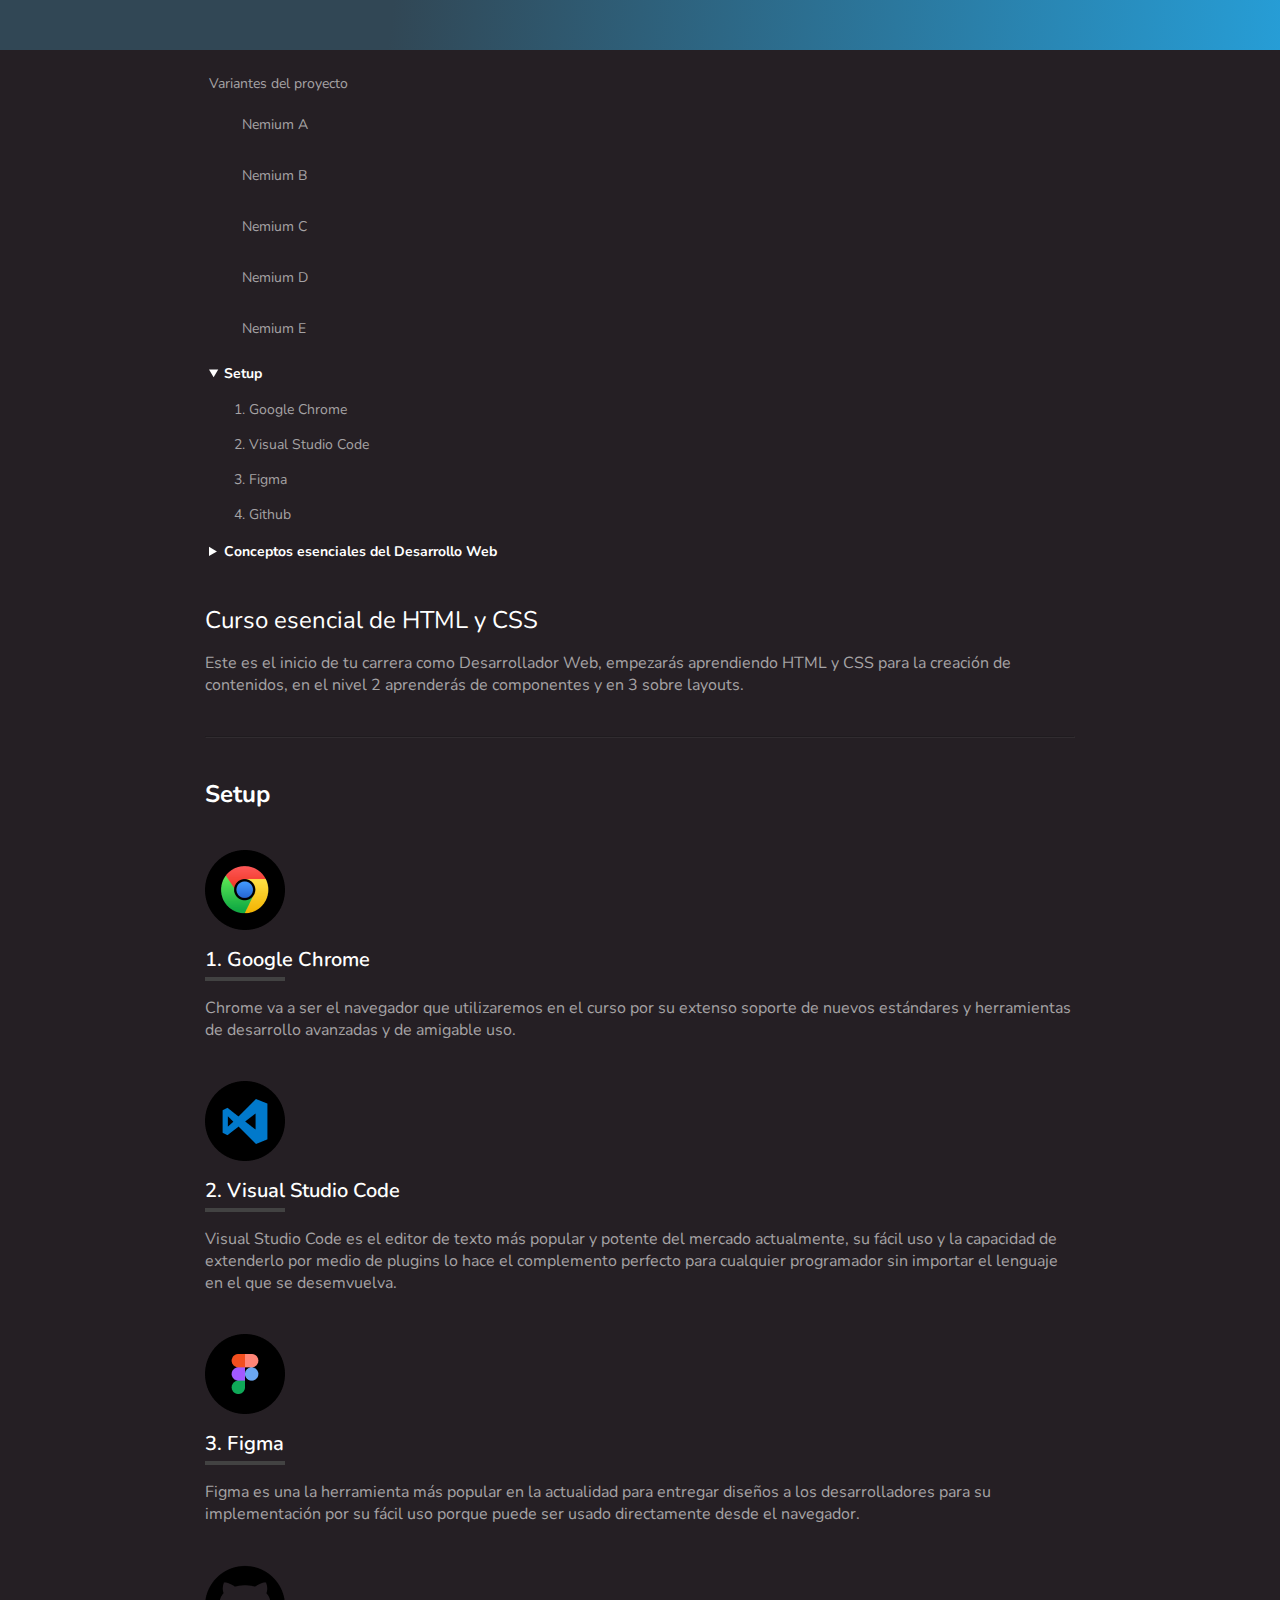
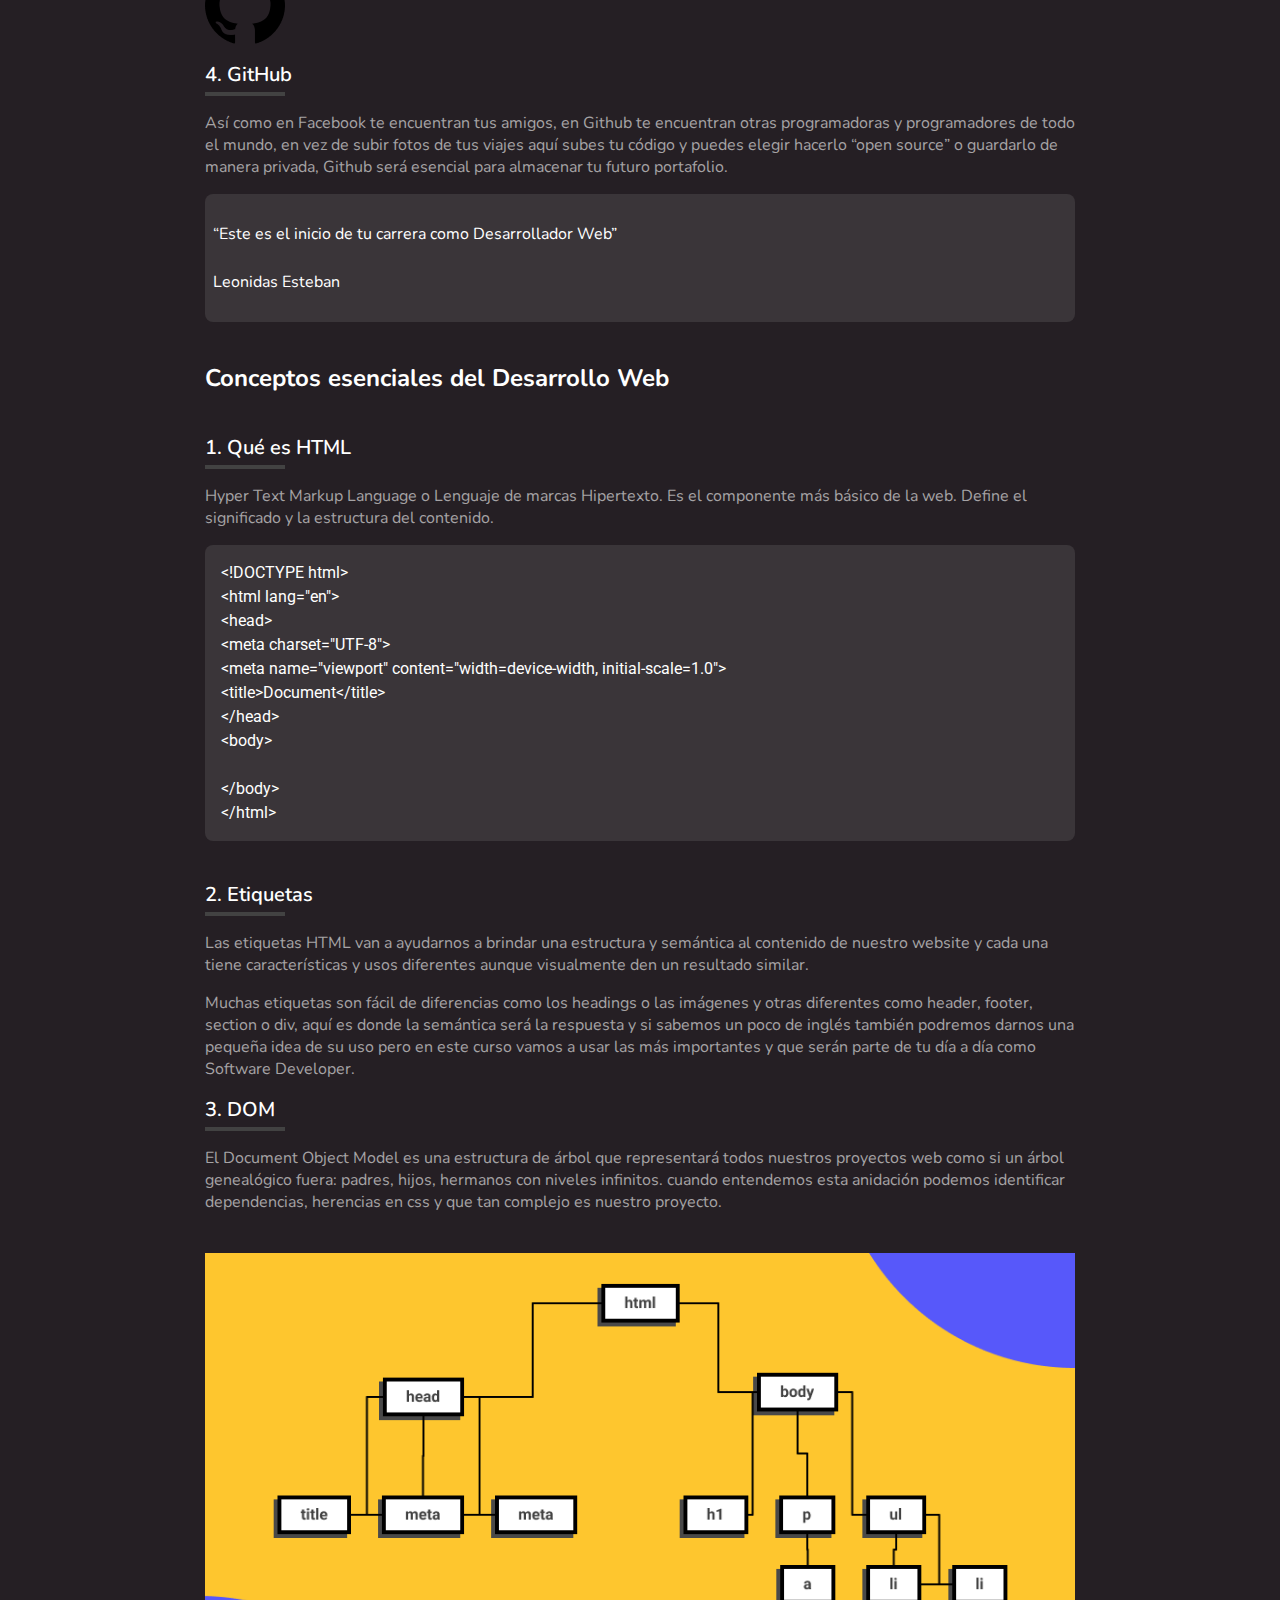
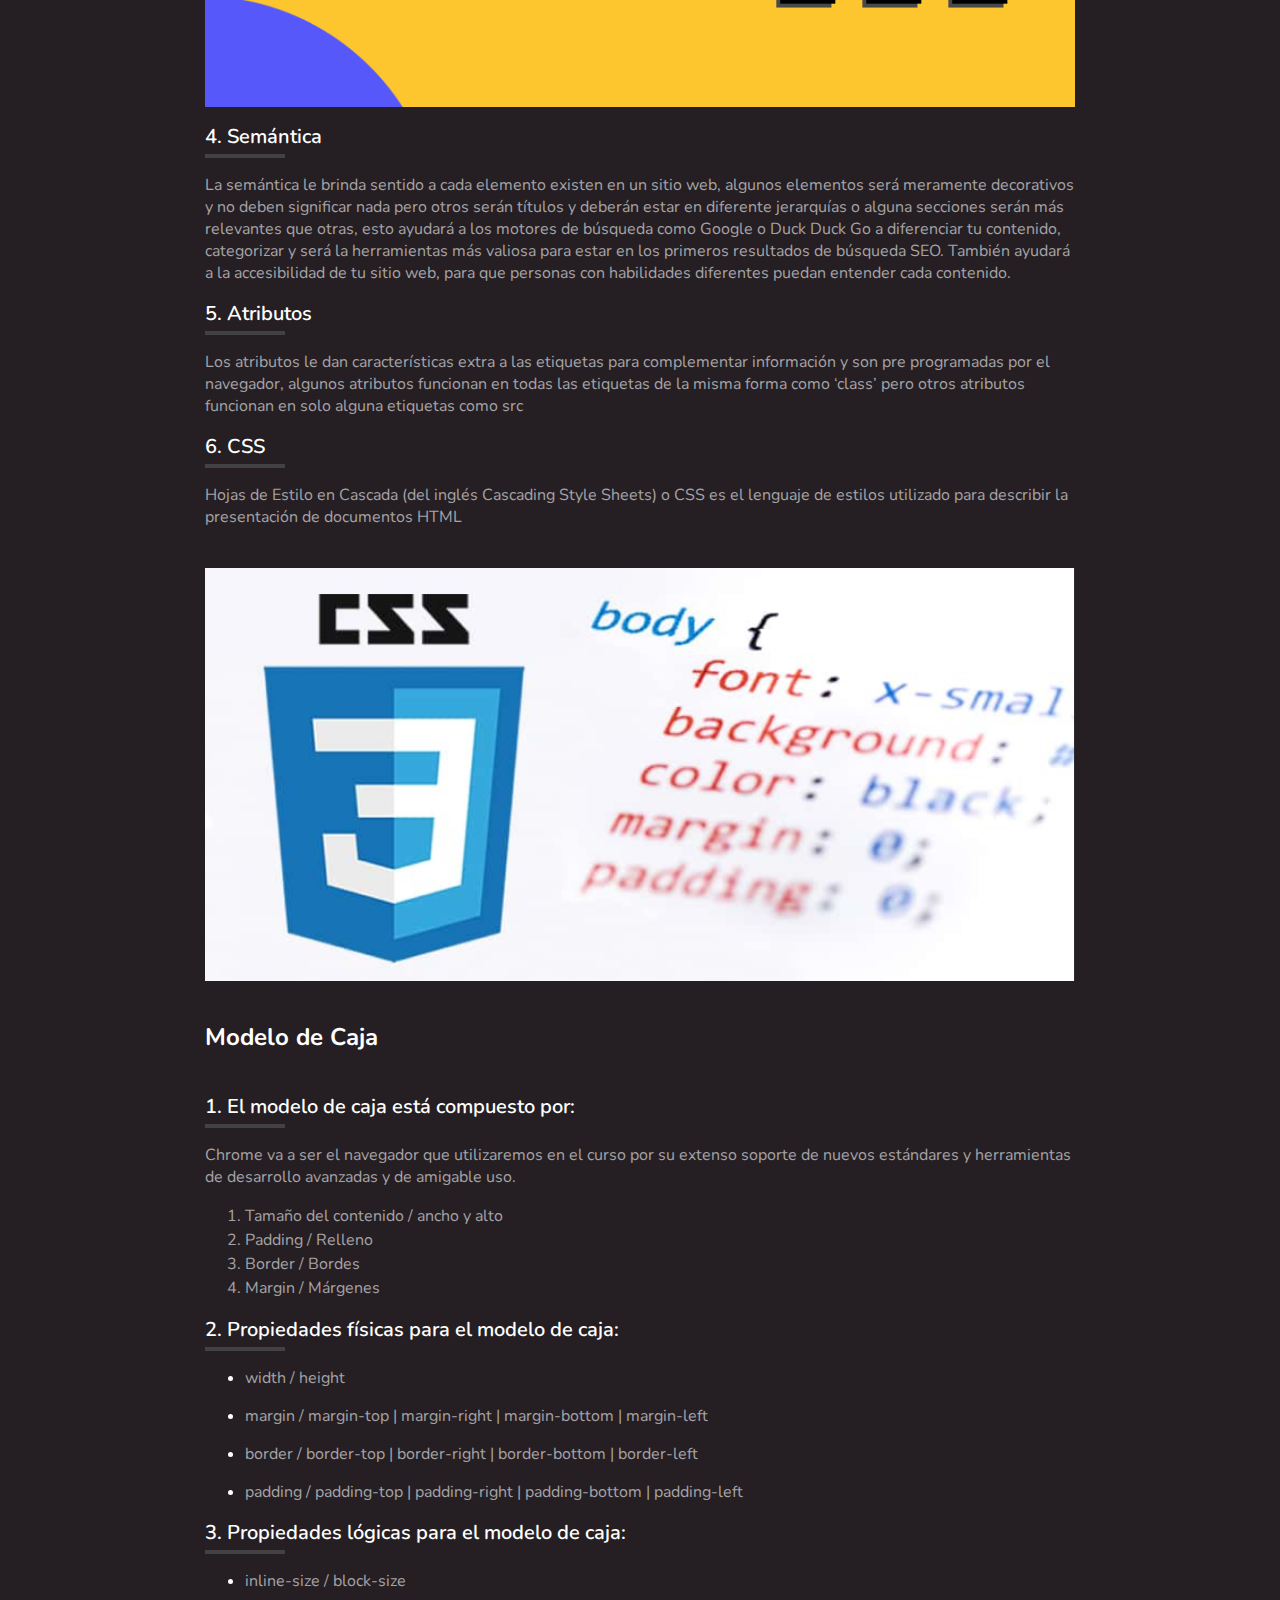
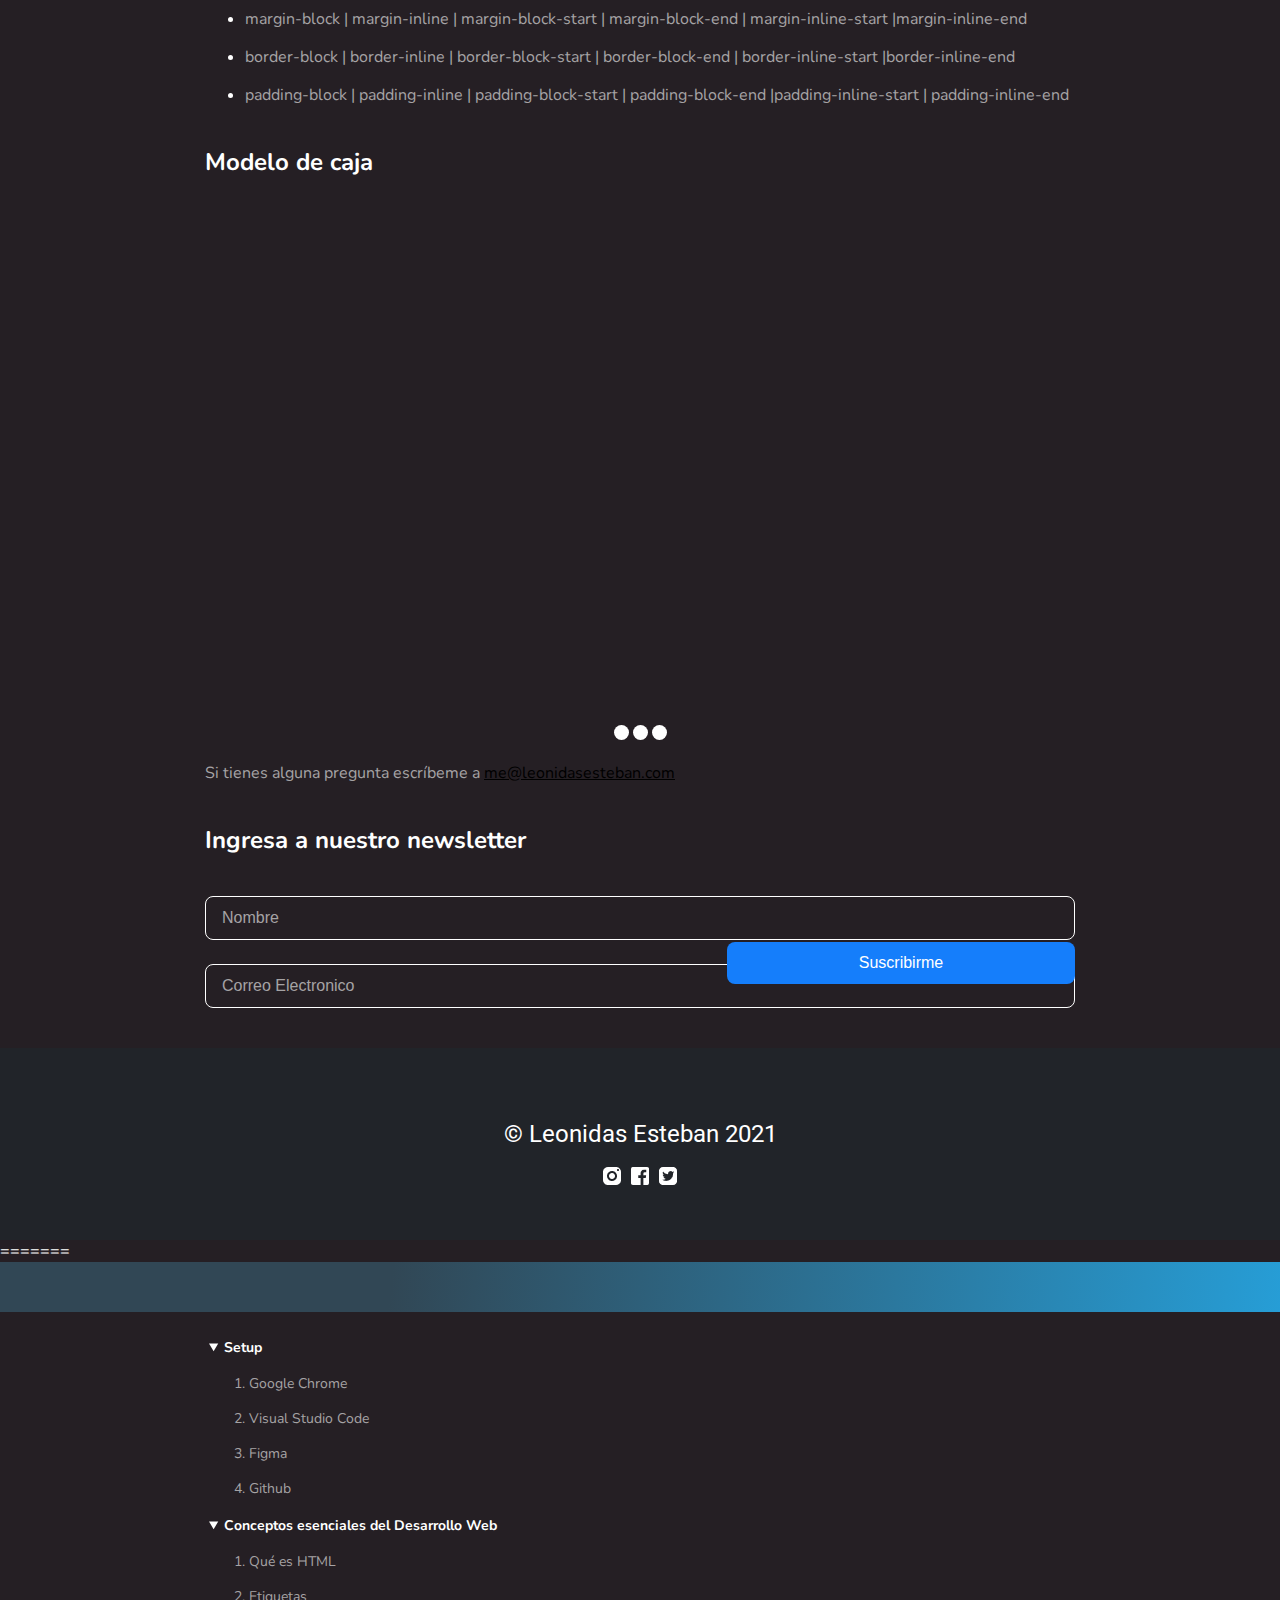
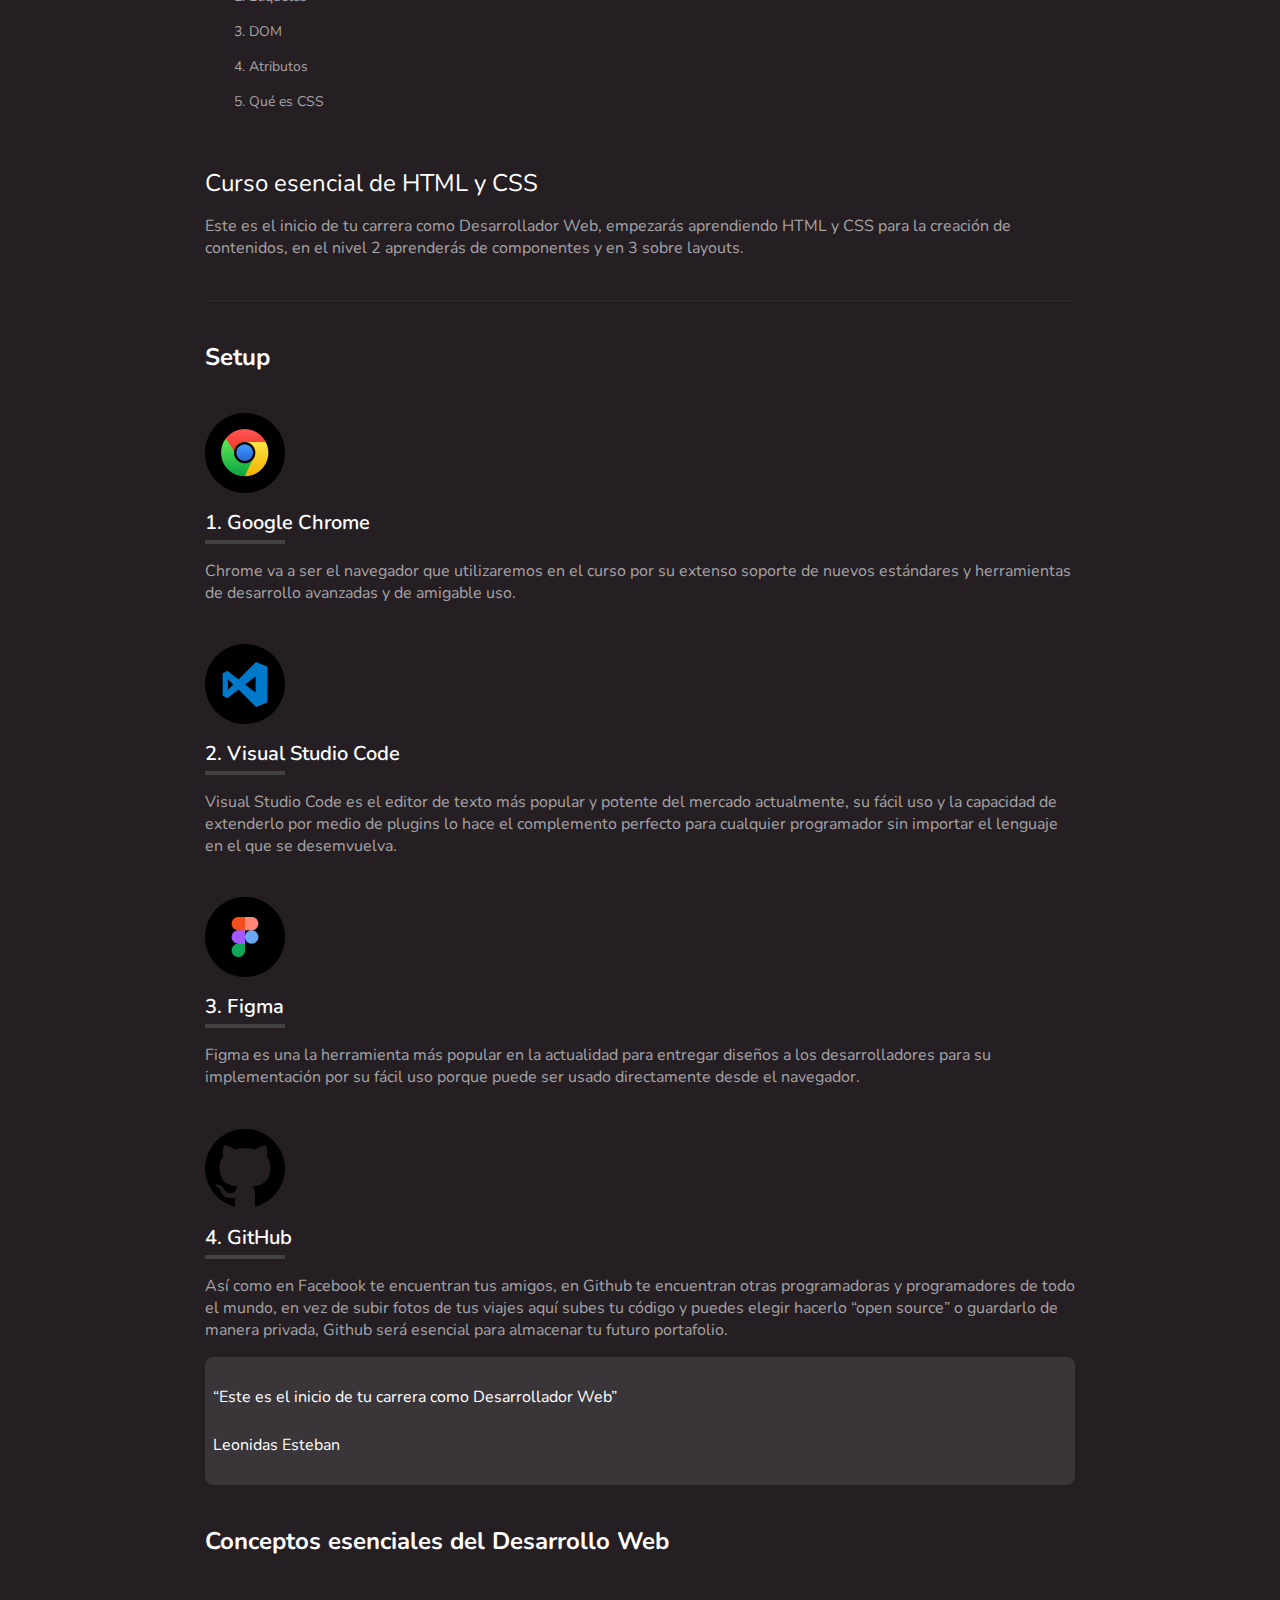
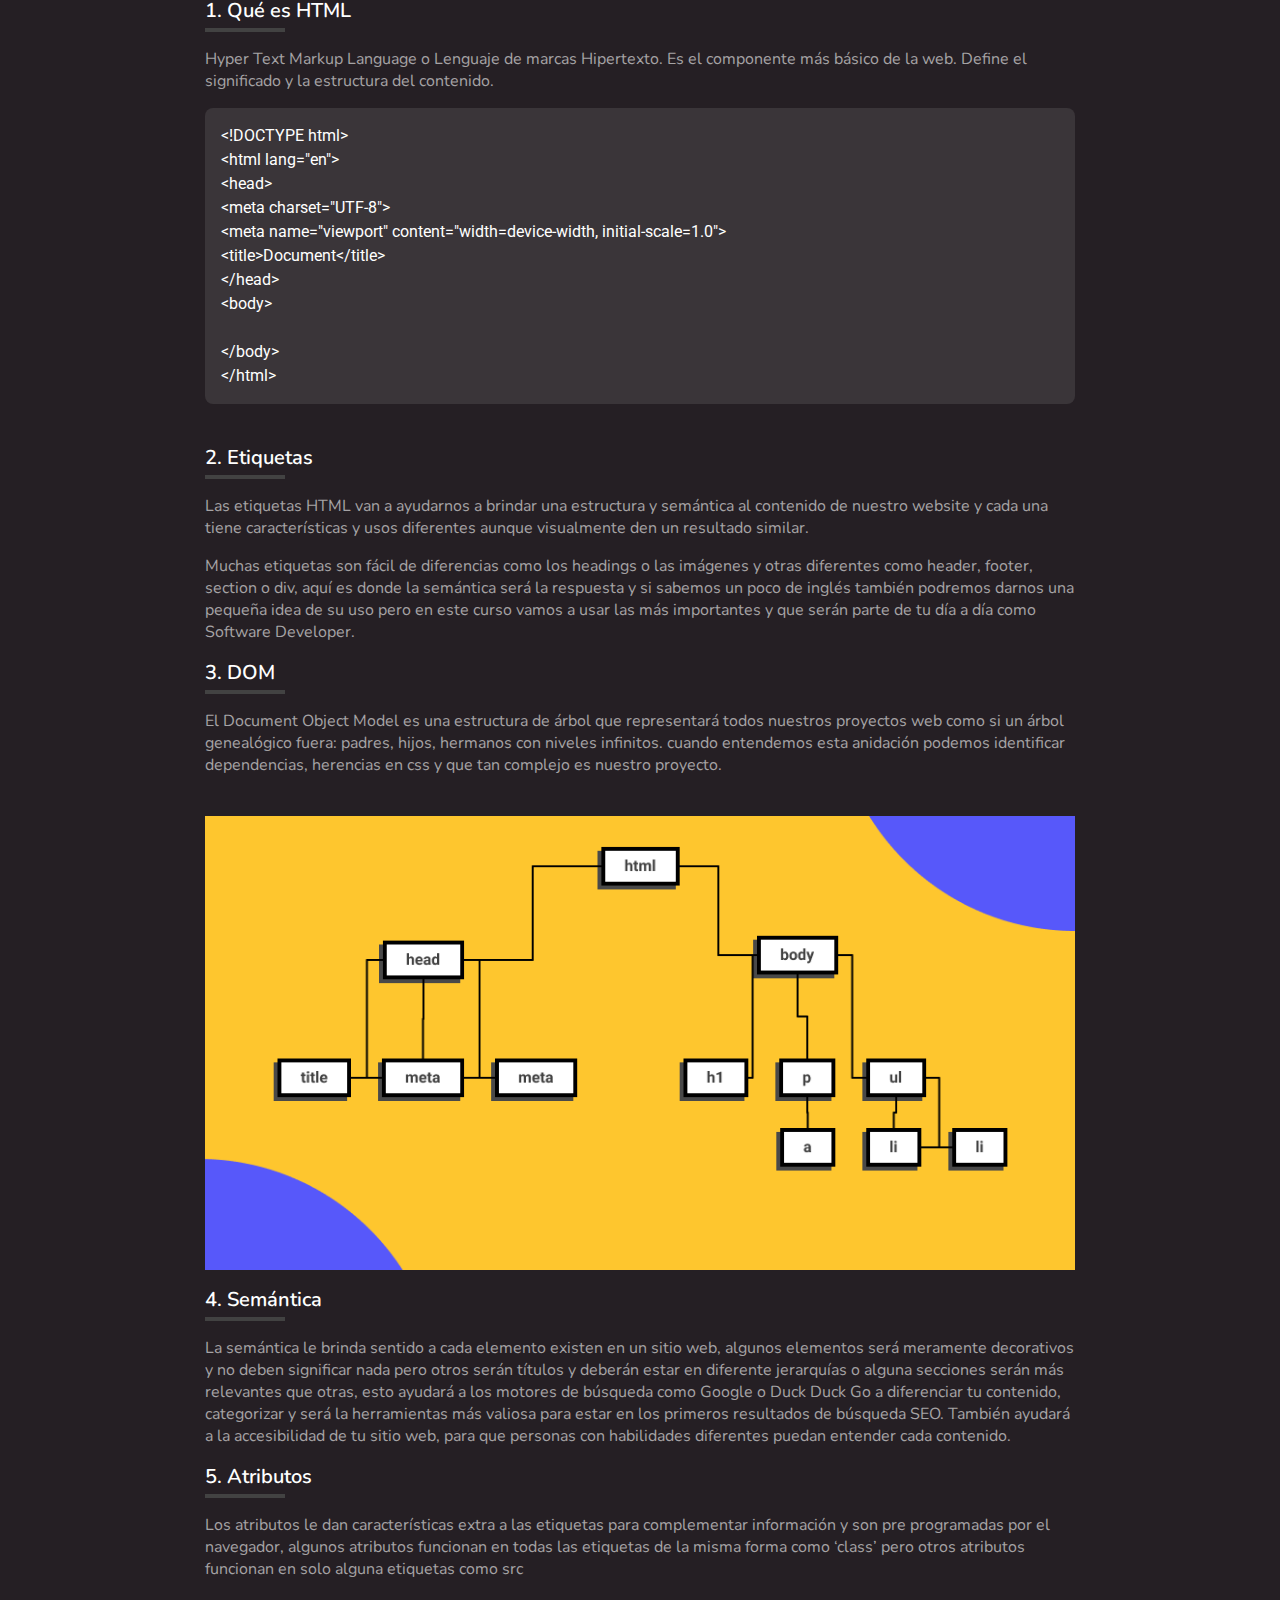
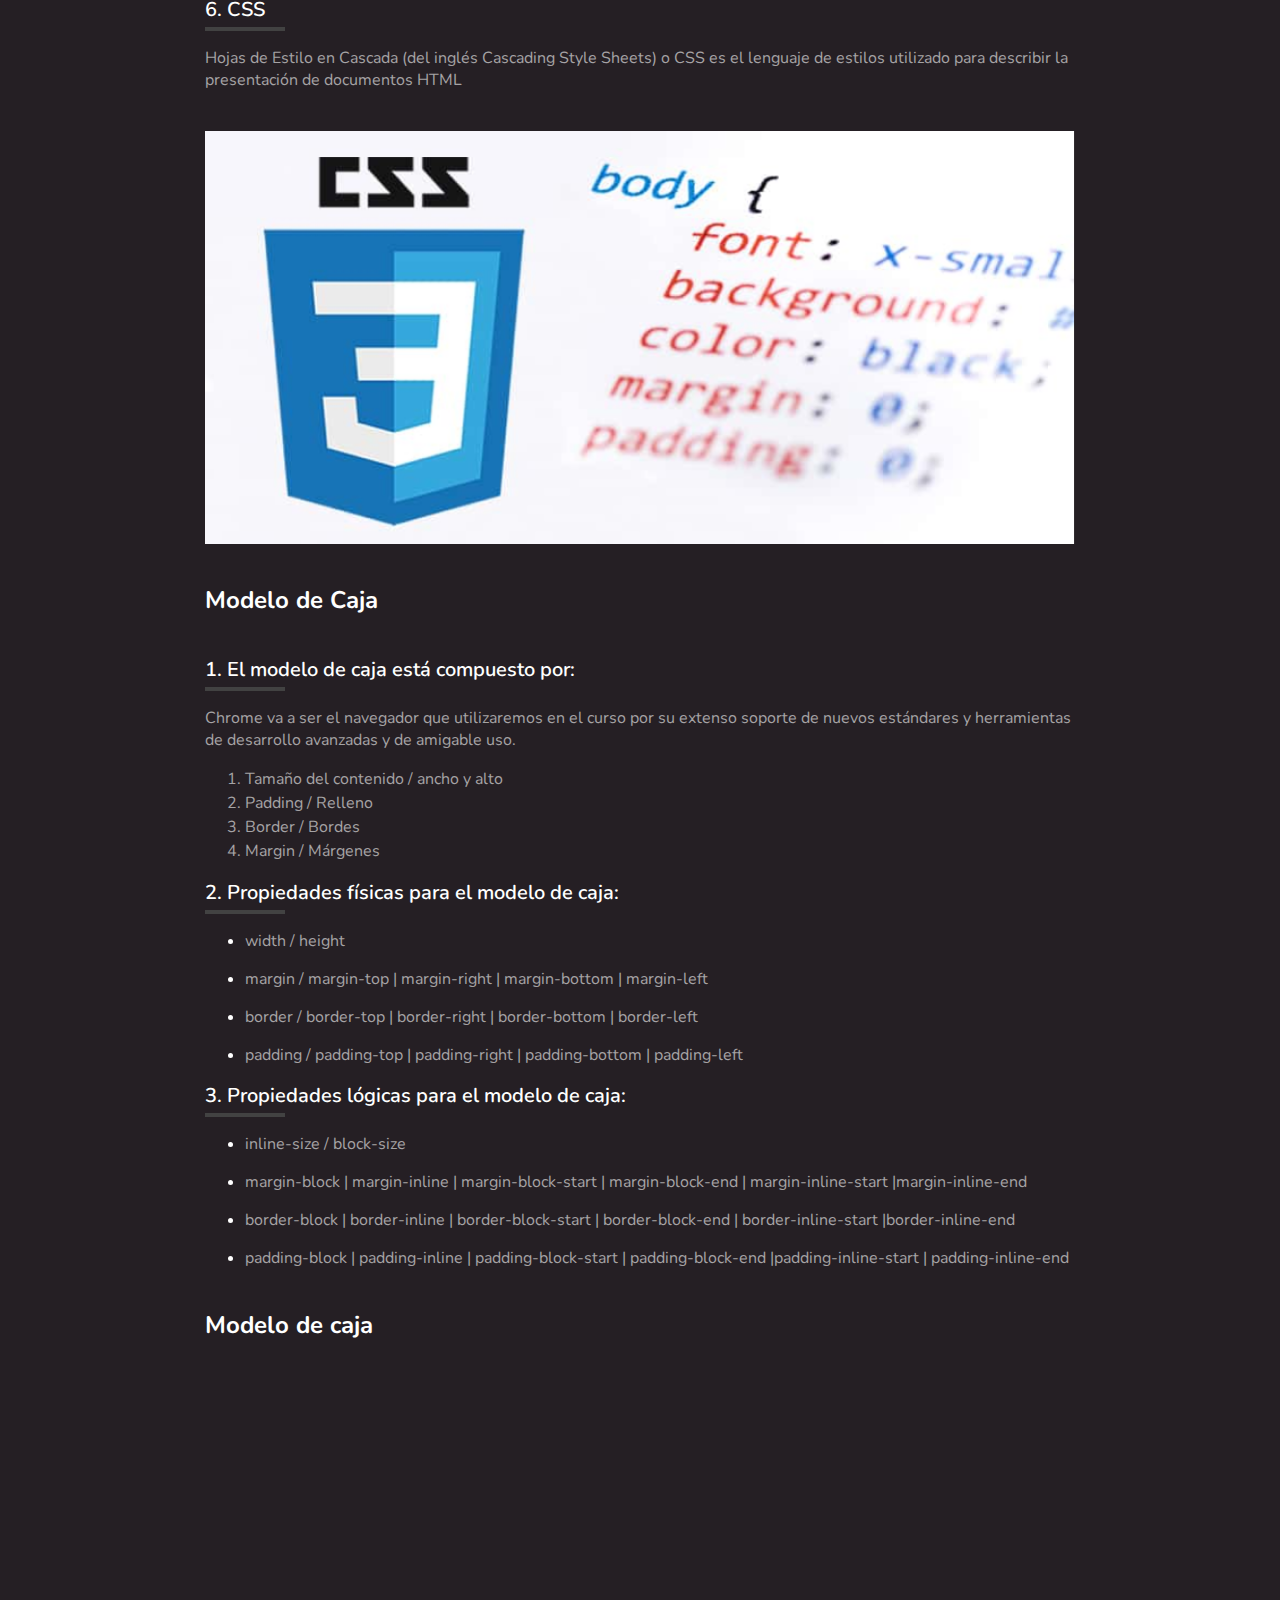
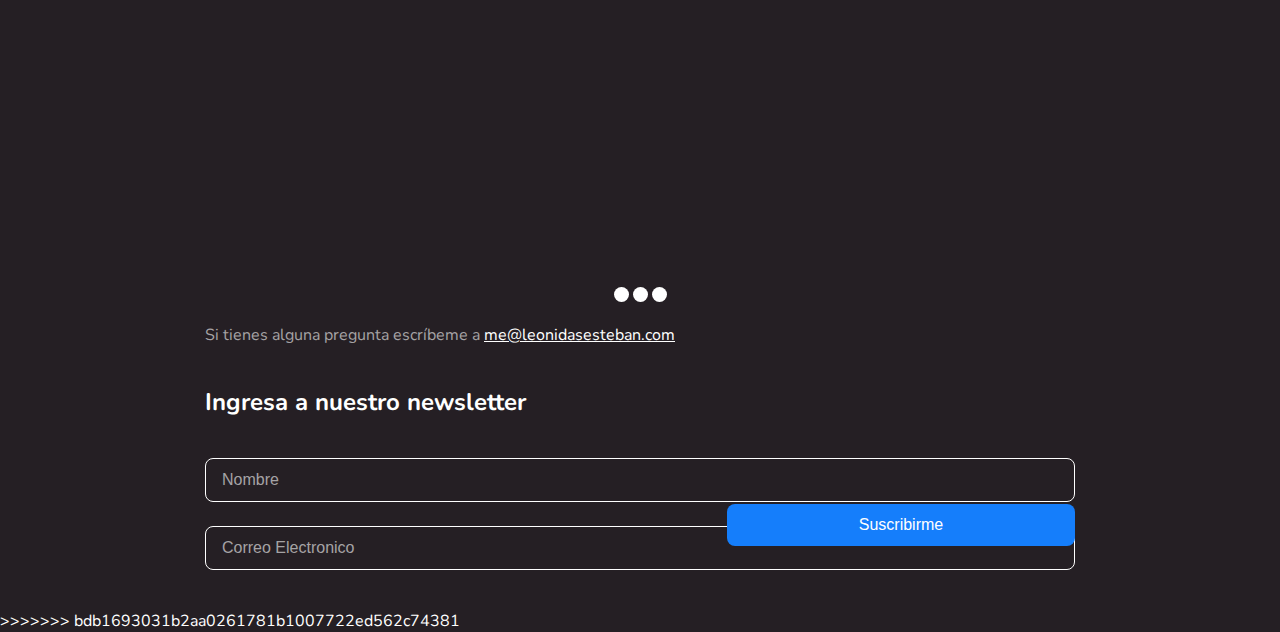
==== commit 74e85302: "Implementacion de nuevas pages" ====
--- a/index.html
+++ b/index.html
@@ -4,14 +4,264 @@
 <head>
     <meta charset="UTF-8">
     <meta name="viewport" content="width=device-width, initial-scale=1.0">
+    <meta property="og:title" content="Mi proyecto del curso essencial de HTML y CSS" />
+    <meta property="og:type" content="website" />
+    <meta property="og:url" content="https://proyecto-nemium.vercel.app/" />
+    <meta property="og:image" content="https://proyecto-nemium.vercel.app/images/dom.png" />
+    <meta property="og:description" content="Todo lo que necesitas saber en tu dia a dia como FrotEnd" />
+    <link rel="stylesheet" href="./css/styles-a.css">
+    <link rel="preconnect" href="https://fonts.googleapis.com">
+    <link rel="preconnect" href="https://fonts.gstatic.com" crossorigin>
+    <link rel="preconnect" href="https://fonts.googleapis.com">
+    <link rel="preconnect" href="https://fonts.gstatic.com" crossorigin>
+    <link href="https://fonts.googleapis.com/css2?family=Nunito:ital,wght@0,400;0,700;1,400;1,700&display=swap" rel="stylesheet">
+    <link href="https://fonts.googleapis.com/css2?family=Roboto:ital,wght@0,400;0,600;0,700;1,400&display=swap" rel="stylesheet">
+    <link rel="apple-touch-icon" sizes="180x180" href="./favicon/">
+    <link rel="icon" type="image/png" sizes="32x32" href="./favicon//favicon-32x32.png">
+    <link rel="icon" type="image/png" sizes="16x16" href="./favicon//favicon-16x16.png">
+    <link rel="manifest" href="./favicon//site.webmanifest">
+    <link rel="mask-icon" href="./favicon//safari-pinned-tab.svg" color="#5bbad5">
+    <meta name="msapplication-TileColor" content="#da532c">
+    <meta name="theme-color" content="#ffffff">
+    <title>Nemium</title>
+</head>
+
+<body>
+    <div class="hero"></div>
+    <div class="header">
+        <div class="wrapper">
+            <div class="header-content">
+                <header>
+                    <div class="variants">
+                        <p>
+                            Variantes del proyecto
+                        </p>
+                        <ul>
+                            <li><a href="./index.html">Nemium A</a></li>
+                            <li><a href="./pages/nemium-b.html">Nemium B</a></li>
+                            <li><a href="./pages/nemium-c.html">Nemium C</a></li>
+                            <li><a href="./pages/nemium-d.html">Nemium D</a></li>
+                            <li><a href="./pages/nemium-e.html">Nemium E</a></li>
+                        </ul>
+                    </div>
+                    <nav>
+                        <details open>
+                            <summary>
+                                Setup
+                            </summary>
+                            <ol>
+                                <li><a href="#google-chrome">Google Chrome</a></li>
+                                <li><a href="#visual-studio-code">Visual Studio Code</a></li>
+                                <li><a href="#figma">Figma</a></li>
+                                <li><a href="#github">Github</a></li>
+                            </ol>
+                        </details>
+                        <details close>
+                            <summary>
+                                Conceptos esenciales del Desarrollo Web
+                            </summary>
+                            <ol>
+                                <li><a href="#html">Qué es HTML</a></li>
+                                <li><a href="#etiquetas">Etiquetas</a></li>
+                                <li><a href="#dom">DOM</a></li>
+                                <li><a href="#atributos">Atributos</a></li>
+                                <li><a href="#css">Qué es CSS</a></li>
+                            </ol>
+                        </details>
+                    </nav>
+                </header>
+            </div>
+        </div>
+    </div>
+    <main class="main">
+        <div class="wrapper">
+            <div class="main-content">
+                <h1>Curso esencial de HTML y CSS</h1>
+                <p>
+                    Este es el inicio de tu carrera como Desarrollador Web, empezarás aprendiendo HTML y CSS para la
+                    creación de contenidos, en el nivel 2 aprenderás de componentes y en 3 sobre layouts.
+                </p>
+                <hr>
+                <section class="section-content">
+
+                    <h2>Setup</h2>
+                    <img src="./images/google_chrome.png" alt="Logo del navegador Google Chrome"
+                        title="Logo del navegador Google Chrome">
+                    <h3 id="google-chrome">Google Chrome</h3>
+                    <p>Chrome va a ser el navegador que utilizaremos en el curso por su extenso soporte de nuevos
+                        estándares y herramientas de desarrollo avanzadas y de amigable uso.</p>
+                    <img src="./images/visual_studio_code.png" alt="Logo del editor de codigo Visual Studio Code"
+                        title="Logo del editor de codigo Visual Studio Code">
+                    <h3 id="visual-studio-code">Visual Studio Code</h3>
+                    <p>Visual Studio Code es el editor de texto más popular y potente del mercado actualmente, su fácil
+                        uso y la capacidad de extenderlo por medio de plugins lo hace el complemento perfecto para
+                        cualquier programador sin importar el lenguaje en el que se desemvuelva.</p>
+                    <img src="./images/figma.png" alt="Logo del software de diseño Figma"
+                        title="Logo del software de diseño Figma">
+                    <h3 id="figma">Figma</h3>
+                    <p>Figma es una la herramienta más popular en la actualidad para entregar diseños a los
+                        desarrolladores para su implementación por su fácil uso porque puede ser usado directamente
+                        desde el navegador.</p>
+                    <img src="./images/github.png" alt="Logo de la plataforma Github"
+                        title="Logo de la plataforma Github">
+                    <h3 id="github">GitHub</h3>
+                    <p>Así como en Facebook te encuentran tus amigos, en Github te encuentran otras programadoras y
+                        programadores de todo el mundo, en vez de subir fotos de tus viajes aquí subes tu código y
+                        puedes elegir hacerlo “open source” o guardarlo de manera privada, Github será esencial para
+                        almacenar tu futuro portafolio.</p>
+                    <blockquote>
+                        <p>
+                            “Este es el inicio de tu carrera como Desarrollador Web”
+                        </p>
+                        <p>
+                            <span>
+                                Leonidas Esteban
+                            </span>
+                        </p>
+                    </blockquote>
+                </section>
+                <hr>
+                <section class="section-content">
+                    <h2>Conceptos esenciales del Desarrollo Web</h2>
+                    <h3 id="html">Qué es HTML</h3>
+                    <p>Hyper Text Markup Language o Lenguaje de marcas Hipertexto. Es el componente más básico de la
+                        web. Define el significado y la estructura del contenido.</p>
+                    <pre>
+&lt;!DOCTYPE html&gt;
+&lt;html lang=&quot;en&quot;&gt;
+&lt;head&gt;
+&lt;meta charset=&quot;UTF-8&quot;&gt;
+&lt;meta name=&quot;viewport&quot; content=&quot;width=device-width, initial-scale=1.0&quot;&gt;
+&lt;title&gt;Document&lt;/title&gt;
+&lt;/head&gt;
+&lt;body&gt;
+
+&lt;/body&gt;
+&lt;/html&gt;</pre>
+                    <h3 id="etiquetas">Etiquetas</h3>
+                    <p>Las etiquetas HTML van a ayudarnos a brindar una estructura y semántica al contenido de nuestro
+                        website y cada una tiene características y usos diferentes aunque visualmente den un resultado
+                        similar.</p>
+                    <p>Muchas etiquetas son fácil de diferencias como los headings o las imágenes y otras diferentes
+                        como header, footer, section o div, aquí es donde la semántica será la respuesta y si sabemos un
+                        poco de inglés también podremos darnos una pequeña idea de su uso pero en este curso vamos a
+                        usar las más importantes y que serán parte de tu día a día como Software Developer.</p>
+                    <h3 id="dom">DOM</h3>
+                    <p>El Document Object Model es una estructura de árbol que representará todos nuestros proyectos web
+                        como si un árbol genealógico fuera: padres, hijos, hermanos con niveles infinitos. cuando
+                        entendemos esta anidación podemos identificar dependencias, herencias en css y que tan complejo
+                        es nuestro proyecto.</p>
+                    <img src="./images/dom.png" alt="Imagen referencial del Document Object Model"
+                        title="Imagen referencial del Document Object Model">
+                    <h3 id="semantica">Semántica</h3>
+                    <p>La semántica le brinda sentido a cada elemento existen en un sitio web, algunos elementos será
+                        meramente decorativos y no deben significar nada pero otros serán títulos y deberán estar en
+                        diferente jerarquías o alguna secciones serán más relevantes que otras, esto ayudará a los
+                        motores de búsqueda como Google o Duck Duck Go a diferenciar tu contenido, categorizar y será la
+                        herramientas más valiosa para estar en los primeros resultados de búsqueda SEO. También ayudará
+                        a la accesibilidad de tu sitio web, para que personas con habilidades diferentes puedan entender
+                        cada contenido.</p>
+                    <h3 id="atributos">Atributos</h3>
+                    <p>Los atributos le dan características extra a las etiquetas para complementar información y son
+                        pre programadas por el navegador, algunos atributos funcionan en todas las etiquetas de la misma
+                        forma como ‘class’ pero otros atributos funcionan en solo alguna etiquetas como src</p>
+                    <h3 id="css">CSS</h3>
+                    <p>Hojas de Estilo en Cascada (del inglés Cascading Style Sheets) o CSS es el lenguaje de estilos
+                        utilizado para describir la presentación de documentos HTML</p>
+                    <img src="./images/css.png" alt="Imagen referencial de CSS" title="Imagen referencial de CSS">
+                </section>
+                <section class="section-content">
+                    <h2>Modelo de Caja</h2>
+                    <h3>El modelo de caja está compuesto por:</h3>
+                    <p>Chrome va a ser el navegador que utilizaremos en el curso por su extenso soporte de nuevos
+                        estándares y herramientas de desarrollo avanzadas y de amigable uso.</p>
+                    <ol>
+                        <li>Tamaño del contenido / ancho y alto</li>
+                        <li>Padding / Relleno</li>
+                        <li>Border / Bordes</li>
+                        <li>Margin / Márgenes</li>
+                    </ol>
+                    <h3>Propiedades físicas para el modelo de caja:</h3>
+                    <ul>
+                        <li><span>width / height</span></li>
+                        <li><span>margin / margin-top | margin-right | margin-bottom | margin-left</span></li>
+                        <li><span>border / border-top | border-right | border-bottom | border-left</span></li>
+                        <li><span>padding / padding-top | padding-right | padding-bottom | padding-left</span></li>
+                    </ul>
+                    <h3>Propiedades lógicas para el modelo de caja:</h3>
+                    <ul>
+                        <li><span>inline-size / block-size</span></li>
+                        <li><span>margin-block | margin-inline | margin-block-start | margin-block-end | margin-inline-start |margin-inline-end</span></li>
+                        <li><span>border-block | border-inline | border-block-start | border-block-end | border-inline-start |border-inline-end</span></li>
+                        <li><span>padding-block | padding-inline | padding-block-start | padding-block-end |padding-inline-start | padding-inline-end</span></li>
+                    </ul>
+                    <div class="section-content">
+                        <h2>Modelo de caja</h2>
+                       <div class="slider">
+                        <scroll-conteiner class="slider-container">
+                            <scroll-page class="slider-slide" id="video-1">
+                                <iframe class="video"  width="560" height="315" src="https://www.youtube.com/embed/5WegAglsQXw?si=GnGiC6uxKuWS-4Ex" title="YouTube video player" frameborder="0" allow="accelerometer; autoplay; clipboard-write; encrypted-media; gyroscope; picture-in-picture; web-share" allowfullscreen></iframe>
+                            </scroll-page>
+                            <scroll-page class="slider-slide" id="video-2">
+                                <iframe class="video" width="560" height="315" src="https://www.youtube.com/embed/5WegAglsQXw?si=GnGiC6uxKuWS-4Ex" title="YouTube video player" frameborder="0" allow="accelerometer; autoplay; clipboard-write; encrypted-media; gyroscope; picture-in-picture; web-share" allowfullscreen></iframe>
+                            </scroll-page>
+                            <scroll-page class="slider-slide" id="video-3">
+                                <iframe class="video" width="560" height="315" src="https://www.youtube.com/embed/5WegAglsQXw?si=GnGiC6uxKuWS-4Ex" title="YouTube video player" frameborder="0" allow="accelerometer; autoplay; clipboard-write; encrypted-media; gyroscope; picture-in-picture; web-share" allowfullscreen></iframe>
+                            </scroll-page>
+                        </scroll-conteiner>
+                        <div class="slider-bullet-list">
+                            <a href="#video-1" class="slider-bullet"></a>
+                            <a href="#video-2" class="slider-bullet"></a>
+                            <a href="#video-3" class="slider-bullet"></a>
+                        </div>
+                       </div>
+                    </div>
+                    <p>Si tienes alguna pregunta escríbeme a <a class="email" href="mailto:me@leonidasesteban.com">me@leonidasesteban.com</a></p>
+                </section>
+                    <h2>Ingresa a nuestro newsletter</h2>
+                    <form action="" class="form">
+                        <input type="text" placeholder="Nombre" name="" id="" required>
+                        <input type="email" placeholder="Correo Electronico" name="" id="" required>
+                        <input type="submit" value="Suscribirme">
+                    </form>
+            </div>
+        </div>
+    </main>
+    <footer class="footer">
+        <p>© Leonidas Esteban 2021</p>
+        <img src="./icons/instagram.png" alt="">
+        <img src="./icons/facebook.png" alt="">
+        <img src="./icons/twitter.png" alt="">
+    </footer>
+
+</body>
+
+=======
+<!DOCTYPE html>
+<html lang="es">
+
+<head>
+    <meta charset="UTF-8">
+    <meta name="viewport" content="width=device-width, initial-scale=1.0">
+    <meta property="og:title" content="Mi proyecto del curso essencial de HTML y CSS" />
+    <meta property="og:type" content="website" />
+    <meta property="og:url" content="https://proyecto-nemium.vercel.app/" />
+    <meta property="og:image" content="https://proyecto-nemium.vercel.app/images/dom.png" />
+    <meta property="og:description" content="Todo lo que necesitas saber en tu dia a dia como FrotEnd" />
     <link rel="stylesheet" href="./css/styles-logical.css">
     <link rel="preconnect" href="https://fonts.googleapis.com">
     <link rel="preconnect" href="https://fonts.gstatic.com" crossorigin>
     <link rel="preconnect" href="https://fonts.googleapis.com">
     <link rel="preconnect" href="https://fonts.gstatic.com" crossorigin>
     <link href="https://fonts.googleapis.com/css2?family=Nunito:ital,wght@0,400;0,700;1,400;1,700&display=swap" rel="stylesheet">
-    <link href="https://fonts.googleapis.com/css2?family=Roboto:ital,wght@0,400;0,600;0,700;1,400&display=swap"
-    rel="stylesheet">
+    <link href="https://fonts.googleapis.com/css2?family=Roboto:ital,wght@0,400;0,600;0,700;1,400&display=swap" rel="stylesheet">
+    <link rel="apple-touch-icon" sizes="180x180" href="./favicon/">
+    <link rel="icon" type="image/png" sizes="32x32" href="./favicon//favicon-32x32.png">
+    <link rel="icon" type="image/png" sizes="16x16" href="./favicon//favicon-16x16.png">
+    <link rel="manifest" href="./favicon//site.webmanifest">
+    <link rel="mask-icon" href="./favicon//safari-pinned-tab.svg" color="#5bbad5">
+    <meta name="msapplication-TileColor" content="#da532c">
+    <meta name="theme-color" content="#ffffff">
     <title>Nemium</title>
 </head>
 
@@ -210,4 +460,5 @@
 
 </body>
 
+>>>>>>> bdb1693031b2aa0261781b1007722ed562c74381
 </html>--- a/css/styles-a.css
+++ b/css/styles-a.css
@@ -0,0 +1,414 @@
+@font-face {
+    font-family:charter;
+    src: url('../fonts/charter-regular.otf');
+    font-style: normal;
+    font-weight: 400;
+}
+@font-face {
+    font-family:charter-italic;
+    src: url('../fonts/charter-italic.otf');
+    font-style: normal;
+    font-weight: 400;
+}
+@font-face {
+    font-family:charter-bold;
+    src: url('../fonts/charter-bold.otf');
+    font-style: normal;
+    font-weight: 400;
+}
+@font-face {
+    font-family:charter;
+    src: url('../fonts/charter-bold-italic.otf');
+    font-style: normal;
+    font-weight: 400;
+}
+:root {
+    font-size: 16px;
+    --gray10:#616161;
+    --gray20:#424242;
+    --gray30:#212121;
+    --gray40:#212429;
+}
+
+html {
+    scroll-behavior: smooth;
+}
+
+body{
+    color: var(--gray20);
+    font-family: Roboto;
+    margin: 0;
+}
+
+a{
+    color: var(--gray30);
+       
+}
+
+
+header{
+    margin-block-start: 1.5rem;
+    font-size: 0.875rem;
+    color: var(--gray10);
+}
+
+.header-content{
+    padding-inline: 20px;
+}
+
+header a {
+    color: var(--gray10);
+    text-decoration: none;
+}
+
+header a:hover {
+    color: var(--gray30);
+}
+
+header li {
+    margin-bottom: 16px;
+}
+
+nav details summary {
+    font-weight: 700;
+    line-height: 24px;
+}
+
+h1{
+    font-size: 1.5rem;
+    font-weight: 400;
+    margin-block-start: 1.5rem;
+    margin-block-end: 1rem;
+}
+
+h2{
+    font-size: 1.5rem;
+    font-weight: 400;
+    margin-block: 2.5rem;
+}
+
+h3{
+
+    font-size: 1.25rem;
+    font-weight: 400;
+    margin-block: 1rem;
+    padding-block-end: .5rem;
+    position: relative;
+}
+
+pre{
+    font-family: 'Roboto';
+    line-height: 24px;
+    background: #FEC62E;
+    padding: 1rem;
+    overflow: auto;
+    border-radius: .5rem;
+    margin-block-end: 2.5rem;
+
+    
+}
+
+
+.hero{
+    background-image: linear-gradient(to top,  rgba(255,255,255, .2), transparent 50%, transparent), url('../images/patron.png');
+    block-size: 3.125rem;
+
+}
+
+.section-content ol li {
+    line-height: 24px;
+}
+
+.section-content ul li {
+    margin-bottom: 16px;
+}
+
+.section-content + hr {
+    display: none;
+}
+
+
+.section-content{
+    counter-reset: titleList;
+}
+
+.section-content img{
+    margin-block-start: 2.5rem;
+    display: block;
+    max-inline-size: 100%;
+}
+
+.section-content h3{
+    counter-increment: titleList;
+}
+
+.section-content h3::before{
+    content: counter(titleList)'. ';
+}
+
+.section-content h3::after{
+    content: '';
+    inline-size: 5rem;
+    block-size: 0.25rem;
+    background: var(--gray20);
+    display: inline-block;
+    position: absolute;
+    left: 0;
+    bottom: 0;
+}
+
+
+p{
+    color: var(--white20);
+}
+
+hr{
+    margin-block: 2.5rem;
+    border-color: rgba(97,97,97,0.2);
+}
+
+blockquote{
+    margin: 0;
+    padding: .5rem;
+    border-radius: .5rem;
+    background: var(--white30);
+    font-size: 1rem;
+
+
+}
+
+blockquote p {
+    color: var(--white10);
+    line-height: 2rem;
+    font-weight: 400;
+}
+
+
+
+
+
+.wrapper{
+    max-inline-size: 902px;
+    margin: auto;
+}
+
+.main-content{
+    padding: 1rem;
+}
+
+.slider{
+
+}
+
+.slider-container{
+    display: block;
+    overflow: auto;
+    scroll-behavior: smooth;
+    white-space: nowrap;
+    font-size: 0;
+}
+
+.video {
+    margin: 0;
+    display: inline-block;
+    inline-size: 100%;
+    block-size: auto;
+    aspect-ratio: 16/9;
+    
+}
+
+.slider-bullet-list{
+    text-align: center;
+    margin-block-start: 1rem;
+
+}
+
+.slider-bullet{
+    display: inline-block;
+    inline-size: 15px;
+    block-size: 15px;
+    background: var(--gray20);
+    border-radius: 50%;
+}
+
+.form{
+    position: relative;
+}
+
+.form input{
+    inline-size: 100%;
+    border: 1px solid var(--gray10);
+    background: var(--white40);
+    border-radius: 1.5rem;
+    box-sizing: border-box;
+    padding-inline: 16px;
+    padding-block: 12px;
+    color: var(--white10);
+    font-size: 1rem;
+    display: inline-block;
+    margin-block-end:1.5rem;
+    margin-inline-end: 1rem;
+}
+
+.form input[type="submit"]{
+    inline-size: 40%;
+    background: #000;
+    padding: 12px;
+    color: #fff;
+    position: absolute;
+    inset-block-end: 0;
+    inset-inline-end: -16px;
+}
+
+.form input::-webkit-input-placeholder{
+    color: var(--white20);
+}
+
+.section-content ol li {
+    color: var(--white20);
+    line-height: 1.5rem;
+}
+.section-content ul li span{
+    color: var(--white20);
+    margin-block-end: 1rem;
+}
+.email{
+    color: #000;
+    font-weight: 400;
+
+}
+
+.footer{
+    block-size: 9rem;
+    background: var(--gray40);
+    text-align: center;
+    padding-block-start: 3rem;
+    
+}
+
+.footer p{
+    color: #fff;
+    font-size: 1.5rem;
+    font-family: 'Roboto';
+    margin-block-end: 1rem;
+}
+
+.variants ul{
+    padding-inline-start: 25px;
+}
+
+.variants li{
+    list-style: none;
+    padding: .5rem;
+}
+
+.variants li a{
+    cursor: pointer;
+}
+
+.variants li a:hover{
+    color: #fff;
+}
+
+.variants li:hover {
+
+    background: #000;
+}
+
+@media screen and (min-width: 1366px){
+    .header{
+        position: sticky;
+        inset-block-start: -2.75rem;
+    }
+    
+    .header-content{
+        position: relative;
+        inset-block-start: 4rem;
+        padding-inline: 0;
+    }
+    header{
+        font-size: 0.875rem;
+        position: absolute;
+        inset-block-start: 0;
+        inset-inline-start: -208px;
+        inline-size: 188px;
+    }
+    .hero{
+        block-size: 21.875rem;
+    }
+    h1{
+        font-size: 3.75rem;
+        margin-block-start: 4rem;
+    }
+    h2{
+        font-size: 2rem;
+    }
+    h3{
+        font-size: 1.5rem;
+    }
+
+    .main hr{
+        display: block;
+    }
+    
+    blockquote{
+        font-size: 1.5rem;
+        /* padding: 1.5rem; */
+        margin-block-start: 5rem;
+        margin-block-end: 4rem;
+    }
+
+    pre{
+        padding: 2.5rem;
+        overflow: auto;
+        border-radius: .5rem;
+        border: 10px solid #5551ff;
+        box-shadow: -10px 10px 0 0 #ABAAF6;
+        margin-block-end: 2.5rem;
+    
+    }
+
+    .form{
+        position: relative;
+    }
+    
+    .form input{
+        inline-size: 280px;
+        border: 1px solid var(--gray10);
+        background: var(--white40);
+        border-radius: 1.5rem;
+        box-sizing: border-box;
+        padding-inline: 16px;
+        padding-block: 12px;
+        color: var(--white10);
+        font-size: 1rem;
+        display: inline;
+        margin-block-end:1.5rem;
+        margin-inline-end: 1rem;
+    }
+    
+    .form input[type="submit"]{
+        inline-size: 120px;
+        background: #000;
+        padding: 12px;
+        color: #fff;
+        position: absolute;
+        inset-inline-start: 32rem;
+    }
+    
+    .form input::-webkit-input-placeholder{
+        color: var(--white20);
+    }
+
+    .footer{
+        block-size: 9rem;
+        padding-block-start: 3rem;
+        
+    }
+    
+    .footer p{
+        font-size: 2rem;
+        margin-block-end: 1rem;
+    }
+
+}--- a/css/styles-logical.css
+++ b/css/styles-logical.css
@@ -1,297 +1,297 @@
-@font-face {
-    font-family:charter;
-    src: url('../fonts/charter-regular.otf');
-    font-style: normal;
-    font-weight: 400;
-}
-@font-face {
-    font-family:charter-italic;
-    src: url('../fonts/charter-italic.otf');
-    font-style: normal;
-    font-weight: 400;
-}
-@font-face {
-    font-family:charter-bold;
-    src: url('../fonts/charter-bold.otf');
-    font-style: normal;
-    font-weight: 400;
-}
-@font-face {
-    font-family:charter;
-    src: url('../fonts/charter-bold-italic.otf');
-    font-style: normal;
-    font-weight: 400;
-}
-:root {
-    font-size: 16px;
-    --white10:#fff;
-    --white20:#A5A3A5;
-    --white30: #3A3539;
-    --white40:#251f24;
-}
-
-body{
-    color: var(--white10);
-    font-family: 'Nunito', sans-serif;
-    background: var(--white40);
-    margin:0;
-    
-}
-
-a{
-    color: var(--white10);
-       
-}
-
-.header{
-
-}
-
-.header-content{
-    padding-inline: 20px;
-}
-header{
-    margin-block-start: 1.5rem;
-    font-size: 0.875rem;
-    color: var(--white10);
-
-}
-
-header li {
-    color: var(--white20);
-    margin-block-end: 1rem;
-}
-
-header a {
-    color: var(--white10);
-    text-decoration: none;
-    color: var(--white20);
-}
-
-header a:hover {
-    color: var(--white10);
-}
-
-nav details summary {
-    font-weight: 700;
-}
-
-h1{
-    font-size: 1.5rem;
-    font-weight: 400;
-    margin-block-start: 1.5rem;
-    margin-block-end: 1rem;
-}
-
-h2{
-    font-size: 1.5rem;
-    font-weight: 700;
-    margin-block: 2.5rem;
-}
-
-h3{
-
-    font-size: 1.25rem;
-    font-weight: 600;
-    margin-block: 1rem;
-}
-
-pre{
-    background: var(--white30);
-    padding: 1rem;
-    overflow: auto;
-    border-radius: .5rem;
-    margin-block-end: 2.5rem;
-
-}
-
-.hero{
-    background: linear-gradient(96.07deg, #314755 30.63%, #26A0DA 102.18%);;
-    block-size: 3.125rem;
-
-}
-.section-content{
-    counter-reset: titleList;
-}
-
-.section-content img{
-    margin-block-start: 2.5rem;
-    display: block;
-    max-inline-size: 100%;
-}
-
-.section-content h3{
-    counter-increment: titleList;
-}
-
-.section-content h3::before{
-    content: counter(titleList)'. ';
-}
-
-
-p{
-    color: var(--white20);
-}
-
-hr{
-    margin-block: 2.5rem;
-    border-color: rgba(97,97,97,0.2);
-}
-
-blockquote{
-    margin: 0;
-    padding: .5rem;
-    border-radius: .5rem;
-    background: var(--white30);
-    font-size: 1rem;
-
-
-}
-
-blockquote p {
-    color: var(--white10);
-    line-height: 2rem;
-    font-weight: 400;
-}
-
-
-
-
-
-.wrapper{
-    max-inline-size: 902px;
-    margin: auto;
-}
-
-.main-content{
-    padding: 1rem;
-}
-
-.slider{
-
-}
-
-.slider-container{
-    display: block;
-    overflow: auto;
-    scroll-behavior: smooth;
-    white-space: nowrap;
-    font-size: 0;
-}
-
-.video {
-    margin: 0;
-
-    display: inline-block;
-    inline-size: 100%;
-    block-size: auto;
-    aspect-ratio: 16/9;
-    
-}
-
-.slider-bullet-list{
-    text-align: center;
-    margin-block-start: 1rem;
-
-}
-
-.slider-bullet{
-    display: inline-block;
-    inline-size: 15px;
-    block-size: 15px;
-    background: var(--white10);
-    border-radius: 50%;
-}
-
-.form{
-
-}
-
-.form input{
-    inline-size: 100%;
-    border: 1px solid var(--white10);
-    background: var(--white40);
-    border-radius: .5rem;
-    box-sizing: border-box;
-    padding-inline: 16px;
-    padding-block: 12px;
-    color: var(--white10);
-    font-size: 1rem;
-    display: block;
-    margin-block-end:1.5rem;
-}
-
-.form input[type="submit"]{
-    background: #157EFB;
-    border: none;
-    padding: 12px;
-}
-
-.form input::-webkit-input-placeholder{
-    color: var(--white20);
-}
-
-.section-content ol li {
-    color: var(--white20);
-    line-height: 1.5rem;
-}
-.section-content ul li span{
-    color: var(--white20);
-    margin-block-end: 1rem;
-}
-
-
-@media screen and (min-width: 1366px){
-    .header{
-        position: sticky;
-        inset-block-start: -2.75rem;
-    }
-    
-    .header-content{
-        position: relative;
-        inset-block-start: 4rem;
-        padding-inline: 0;
-    }
-    header{
-        font-size: 0.875rem;
-        position: absolute;
-        inset-block-start: 0;
-        inset-inline-start: -208px;
-        inline-size: 188px;
-    }
-    .hero{
-        block-size: 21.875rem;
-    }
-    h1{
-        font-size: 3.75rem;
-        margin-block-start: 4rem;
-    }
-    h2{
-        font-size: 2rem;
-    }
-    h3{
-        font-size: 1.5rem;
-    }
-
-    .main hr{
-        display: none;
-    }
-    
-    blockquote{
-        font-size: 1.5rem;
-        padding: 1.5rem;
-        margin-block-start: 5rem;
-        margin-block-end: 4rem;
-    }
-
-    pre{
-        padding: 2.5rem;
-        overflow: auto;
-        border-radius: .5rem;
-        border: 10px solid #5551ff;
-        box-shadow: -10px 10px 0 0 #ABAAF6;
-        margin-block-end: 2.5rem;
-    
-    }
-
+@font-face {
+    font-family:charter;
+    src: url('../fonts/charter-regular.otf');
+    font-style: normal;
+    font-weight: 400;
+}
+@font-face {
+    font-family:charter-italic;
+    src: url('../fonts/charter-italic.otf');
+    font-style: normal;
+    font-weight: 400;
+}
+@font-face {
+    font-family:charter-bold;
+    src: url('../fonts/charter-bold.otf');
+    font-style: normal;
+    font-weight: 400;
+}
+@font-face {
+    font-family:charter;
+    src: url('../fonts/charter-bold-italic.otf');
+    font-style: normal;
+    font-weight: 400;
+}
+:root {
+    font-size: 16px;
+    --white10:#fff;
+    --white20:#A5A3A5;
+    --white30: #3A3539;
+    --white40:#251f24;
+}
+
+body{
+    color: var(--white10);
+    font-family: 'Nunito', sans-serif;
+    background: var(--white40);
+    margin:0;
+    
+}
+
+a{
+    color: var(--white10);
+       
+}
+
+.header{
+
+}
+
+.header-content{
+    padding-inline: 20px;
+}
+header{
+    margin-block-start: 1.5rem;
+    font-size: 0.875rem;
+    color: var(--white10);
+
+}
+
+header li {
+    color: var(--white20);
+    margin-block-end: 1rem;
+}
+
+header a {
+    color: var(--white10);
+    text-decoration: none;
+    color: var(--white20);
+}
+
+header a:hover {
+    color: var(--white10);
+}
+
+nav details summary {
+    font-weight: 700;
+}
+
+h1{
+    font-size: 1.5rem;
+    font-weight: 400;
+    margin-block-start: 1.5rem;
+    margin-block-end: 1rem;
+}
+
+h2{
+    font-size: 1.5rem;
+    font-weight: 700;
+    margin-block: 2.5rem;
+}
+
+h3{
+
+    font-size: 1.25rem;
+    font-weight: 600;
+    margin-block: 1rem;
+}
+
+pre{
+    background: var(--white30);
+    padding: 1rem;
+    overflow: auto;
+    border-radius: .5rem;
+    margin-block-end: 2.5rem;
+
+}
+
+.hero{
+    background: linear-gradient(96.07deg, #314755 30.63%, #26A0DA 102.18%);;
+    block-size: 3.125rem;
+
+}
+.section-content{
+    counter-reset: titleList;
+}
+
+.section-content img{
+    margin-block-start: 2.5rem;
+    display: block;
+    max-inline-size: 100%;
+}
+
+.section-content h3{
+    counter-increment: titleList;
+}
+
+.section-content h3::before{
+    content: counter(titleList)'. ';
+}
+
+
+p{
+    color: var(--white20);
+}
+
+hr{
+    margin-block: 2.5rem;
+    border-color: rgba(97,97,97,0.2);
+}
+
+blockquote{
+    margin: 0;
+    padding: .5rem;
+    border-radius: .5rem;
+    background: var(--white30);
+    font-size: 1rem;
+
+
+}
+
+blockquote p {
+    color: var(--white10);
+    line-height: 2rem;
+    font-weight: 400;
+}
+
+
+
+
+
+.wrapper{
+    max-inline-size: 902px;
+    margin: auto;
+}
+
+.main-content{
+    padding: 1rem;
+}
+
+.slider{
+
+}
+
+.slider-container{
+    display: block;
+    overflow: auto;
+    scroll-behavior: smooth;
+    white-space: nowrap;
+    font-size: 0;
+}
+
+.video {
+    margin: 0;
+
+    display: inline-block;
+    inline-size: 100%;
+    block-size: auto;
+    aspect-ratio: 16/9;
+    
+}
+
+.slider-bullet-list{
+    text-align: center;
+    margin-block-start: 1rem;
+
+}
+
+.slider-bullet{
+    display: inline-block;
+    inline-size: 15px;
+    block-size: 15px;
+    background: var(--white10);
+    border-radius: 50%;
+}
+
+.form{
+
+}
+
+.form input{
+    inline-size: 100%;
+    border: 1px solid var(--white10);
+    background: var(--white40);
+    border-radius: .5rem;
+    box-sizing: border-box;
+    padding-inline: 16px;
+    padding-block: 12px;
+    color: var(--white10);
+    font-size: 1rem;
+    display: block;
+    margin-block-end:1.5rem;
+}
+
+.form input[type="submit"]{
+    background: #157EFB;
+    border: none;
+    padding: 12px;
+}
+
+.form input::-webkit-input-placeholder{
+    color: var(--white20);
+}
+
+.section-content ol li {
+    color: var(--white20);
+    line-height: 1.5rem;
+}
+.section-content ul li span{
+    color: var(--white20);
+    margin-block-end: 1rem;
+}
+
+
+@media screen and (min-width: 1366px){
+    .header{
+        position: sticky;
+        inset-block-start: -2.75rem;
+    }
+    
+    .header-content{
+        position: relative;
+        inset-block-start: 4rem;
+        padding-inline: 0;
+    }
+    header{
+        font-size: 0.875rem;
+        position: absolute;
+        inset-block-start: 0;
+        inset-inline-start: -208px;
+        inline-size: 188px;
+    }
+    .hero{
+        block-size: 21.875rem;
+    }
+    h1{
+        font-size: 3.75rem;
+        margin-block-start: 4rem;
+    }
+    h2{
+        font-size: 2rem;
+    }
+    h3{
+        font-size: 1.5rem;
+    }
+
+    .main hr{
+        display: none;
+    }
+    
+    blockquote{
+        font-size: 1.5rem;
+        padding: 1.5rem;
+        margin-block-start: 5rem;
+        margin-block-end: 4rem;
+    }
+
+    pre{
+        padding: 2.5rem;
+        overflow: auto;
+        border-radius: .5rem;
+        border: 10px solid #5551ff;
+        box-shadow: -10px 10px 0 0 #ABAAF6;
+        margin-block-end: 2.5rem;
+    
+    }
+
 }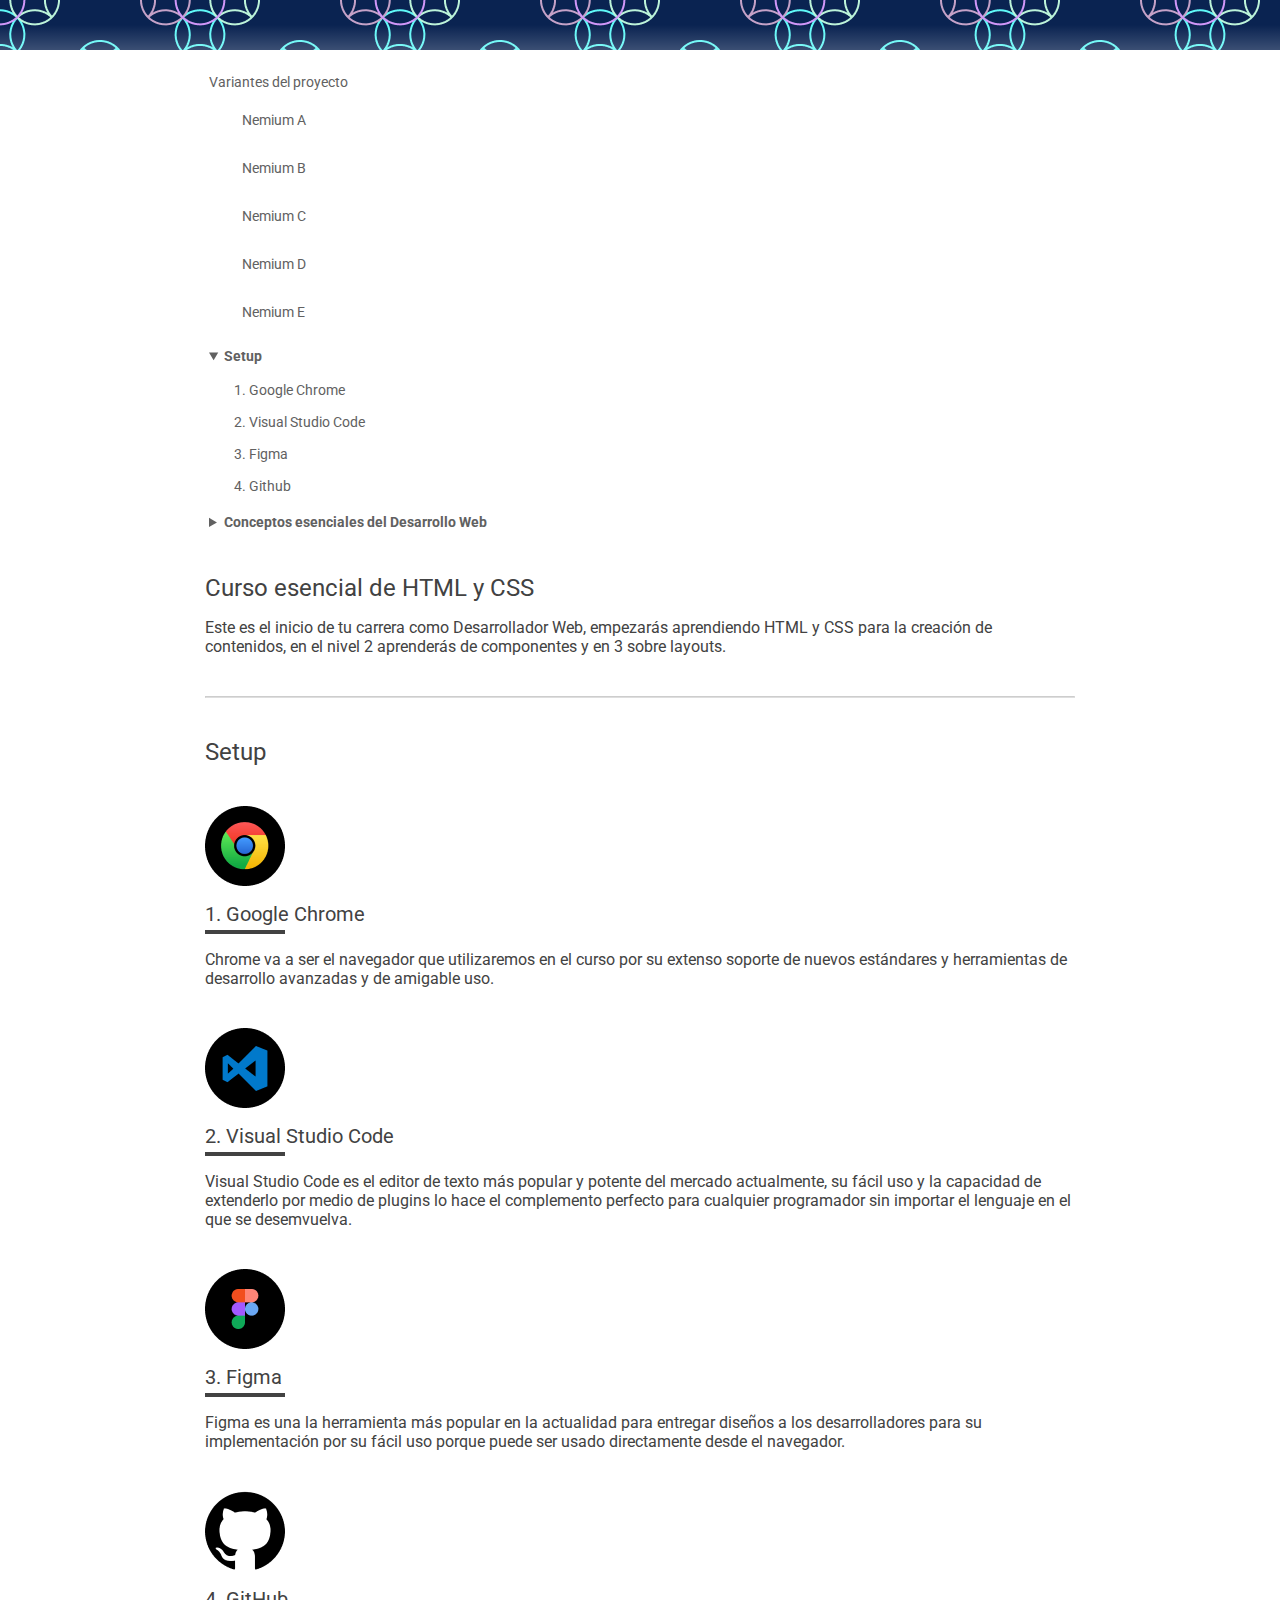
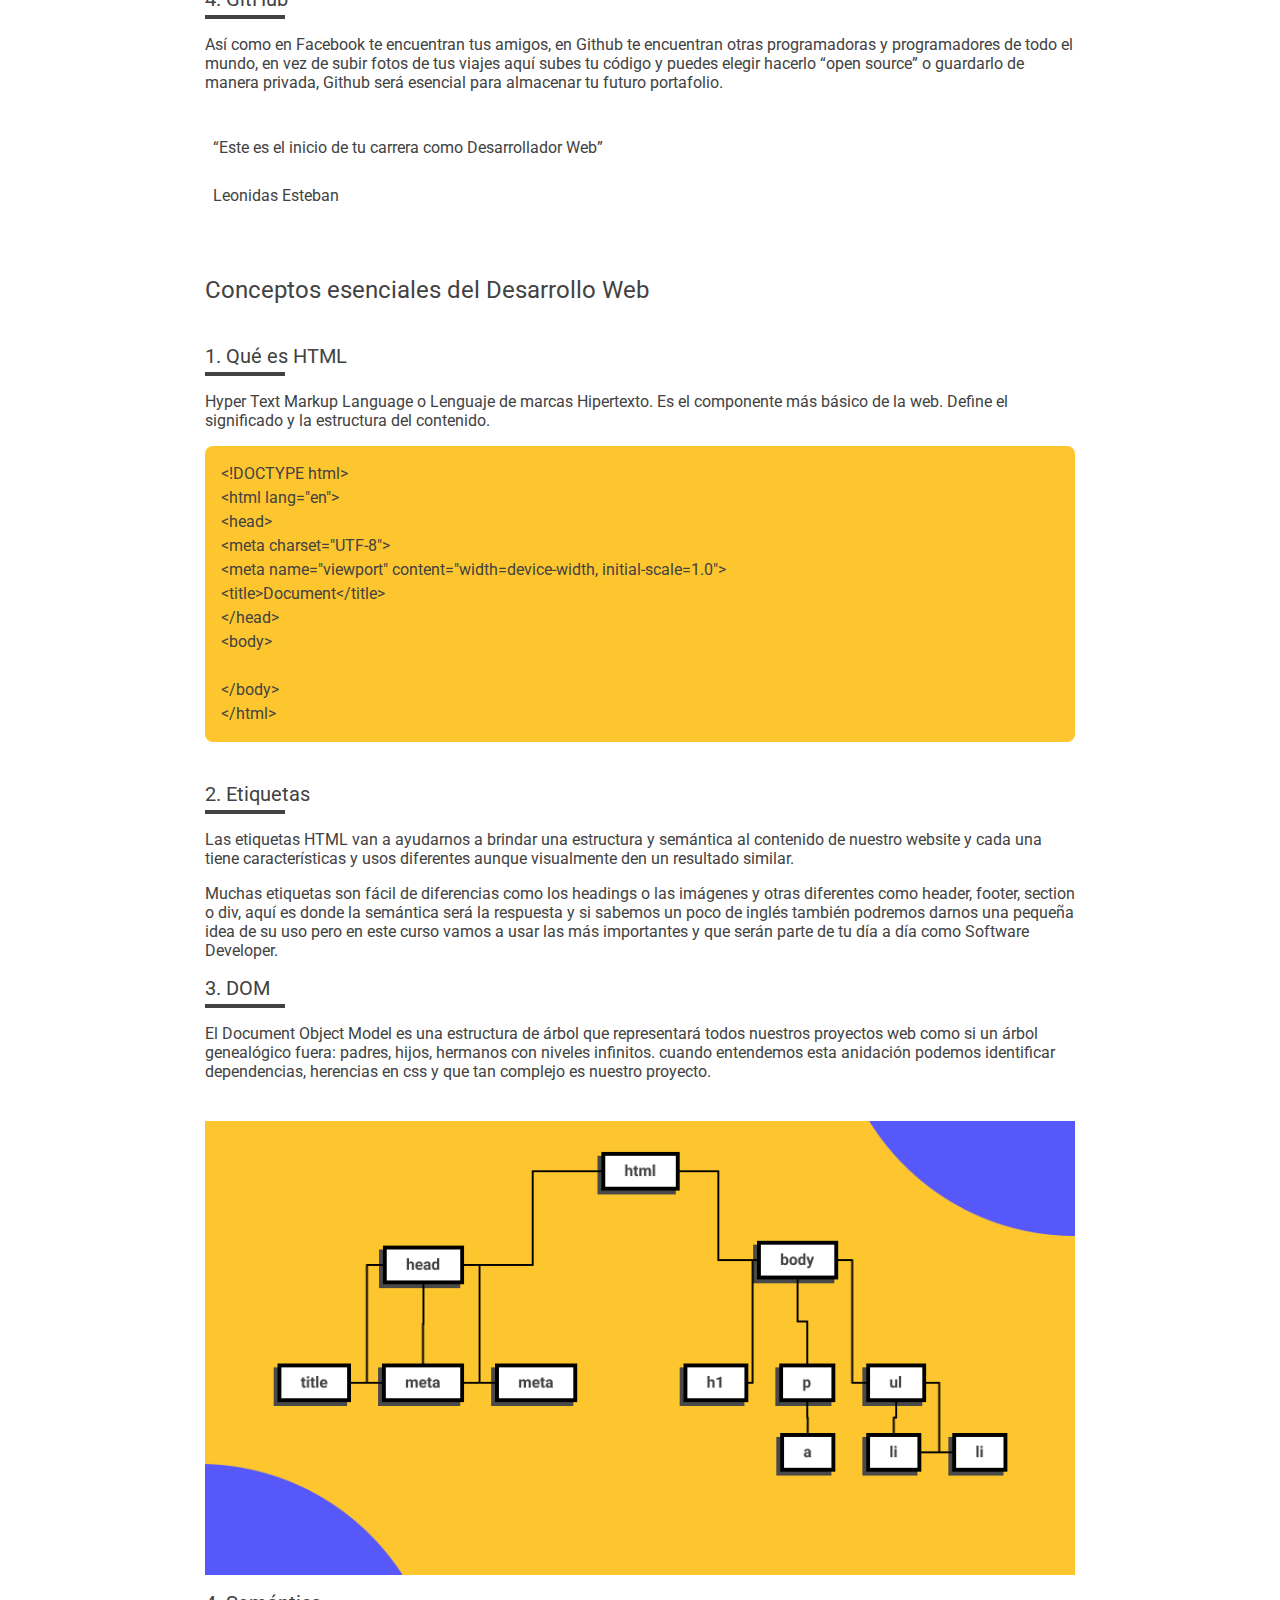
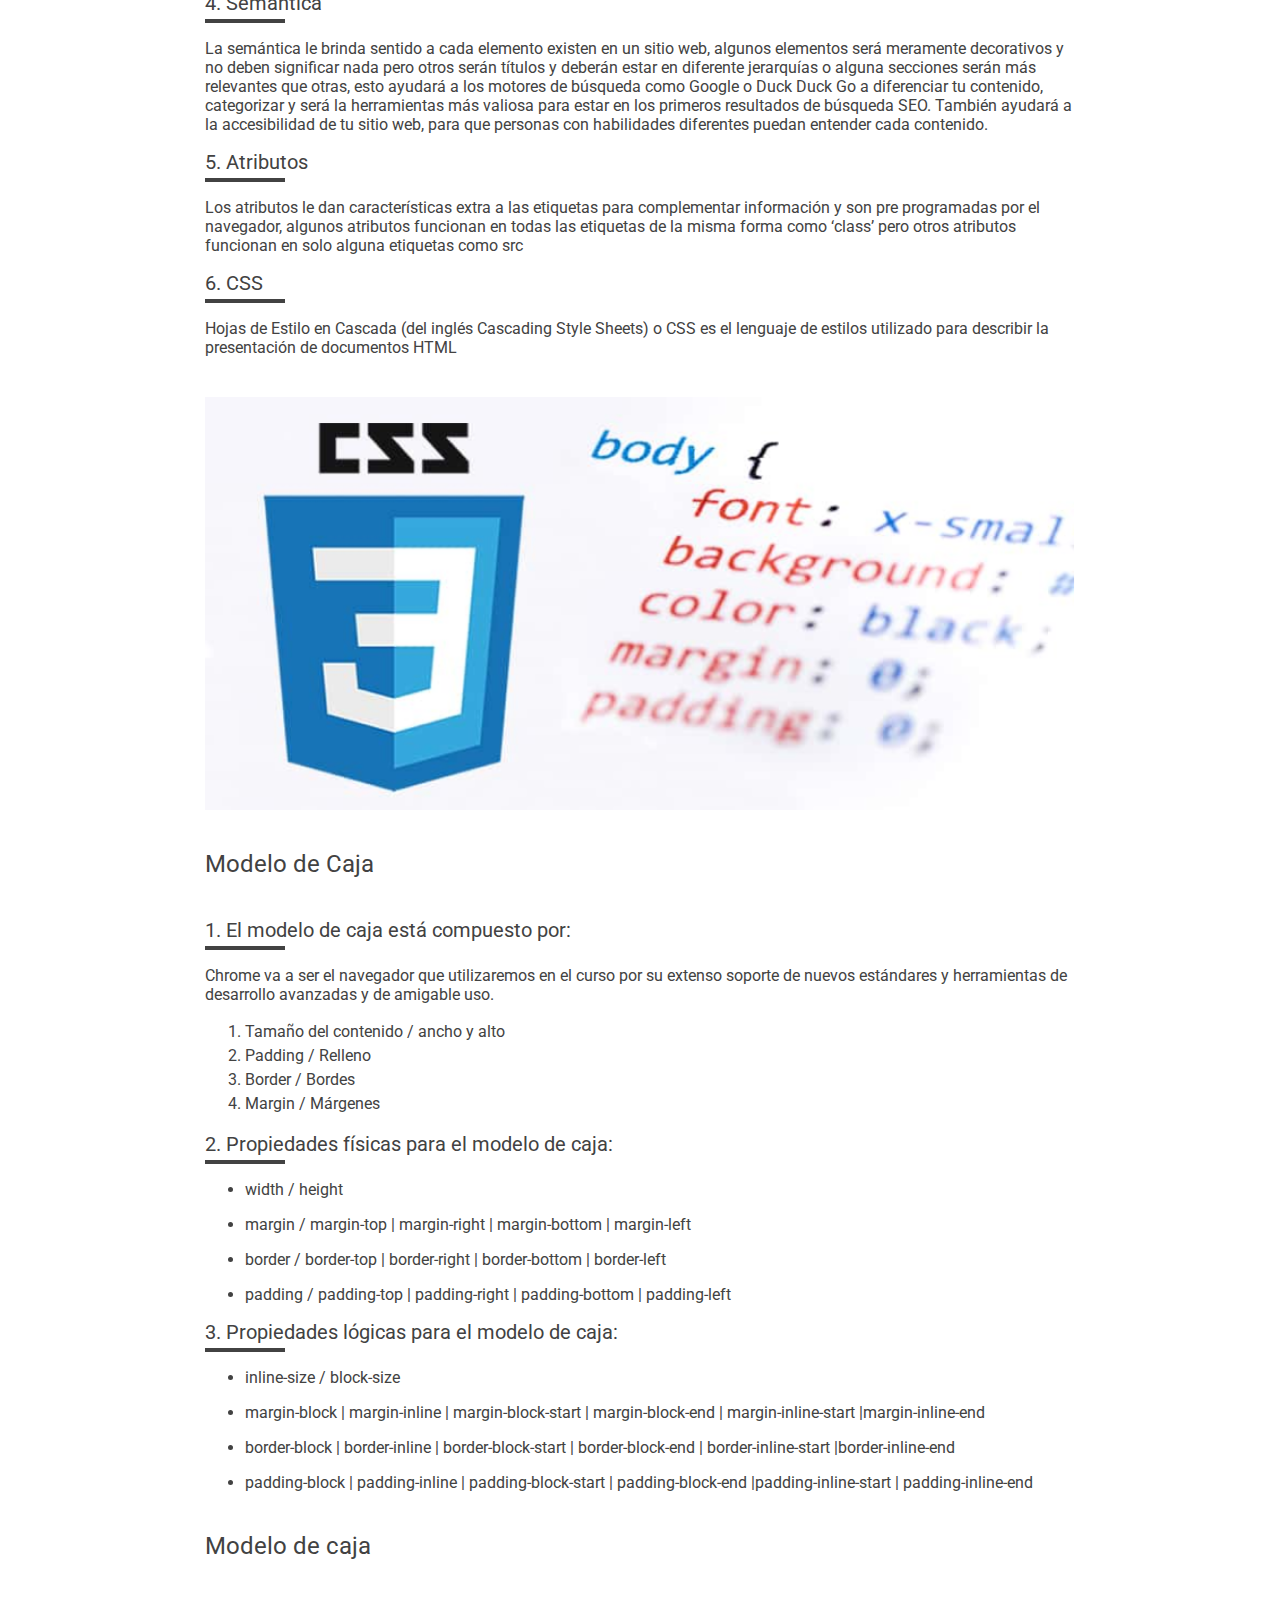
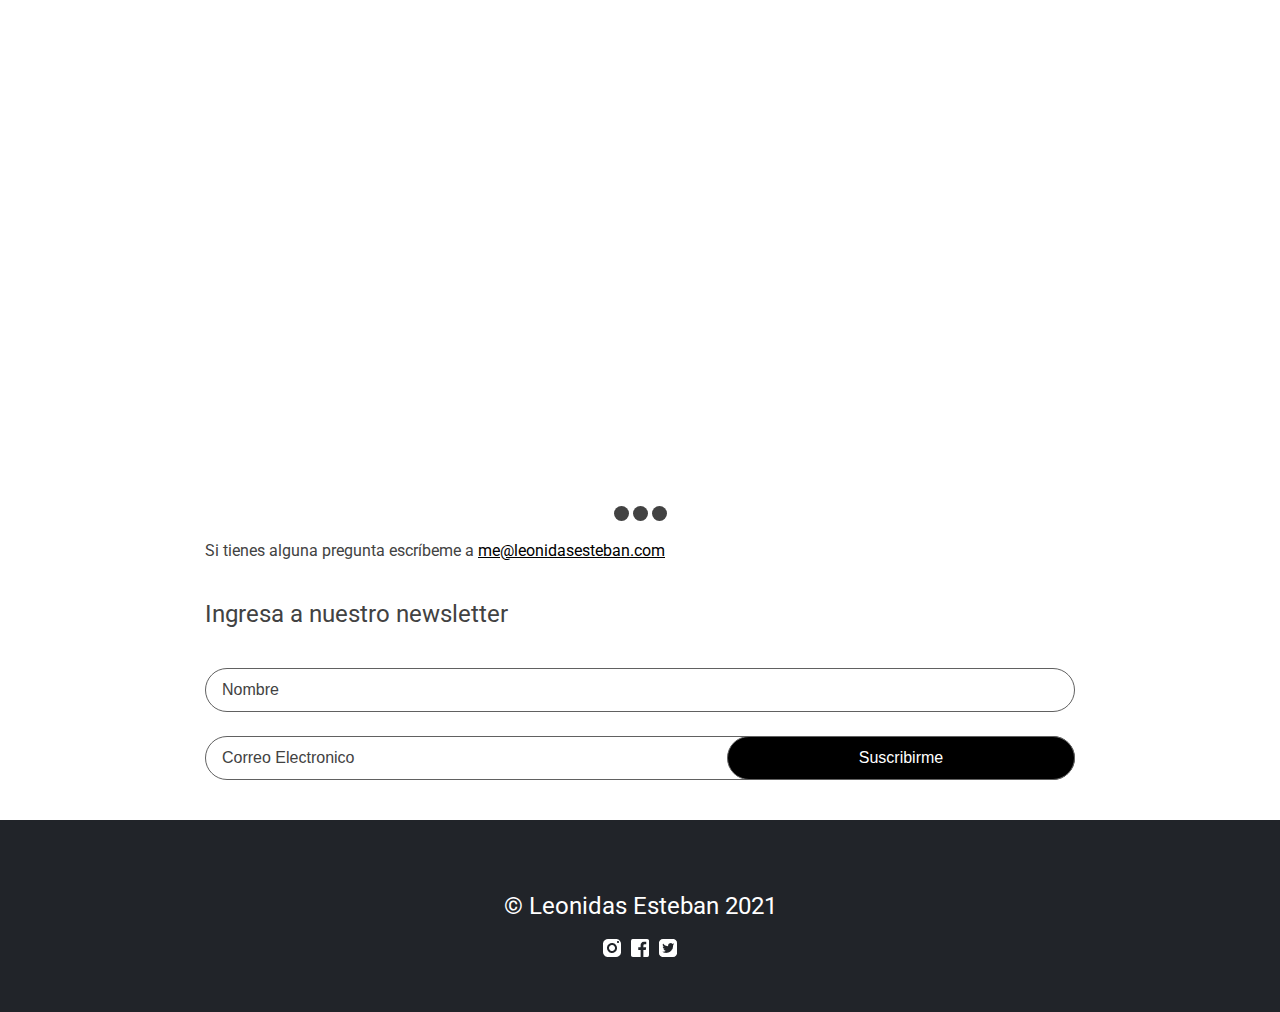
==== commit fb255778: "Finalizacion de las pages" ====
--- a/index.html
+++ b/index.html
@@ -235,230 +235,3 @@
     </footer>
 
 </body>
-
-=======
-<!DOCTYPE html>
-<html lang="es">
-
-<head>
-    <meta charset="UTF-8">
-    <meta name="viewport" content="width=device-width, initial-scale=1.0">
-    <meta property="og:title" content="Mi proyecto del curso essencial de HTML y CSS" />
-    <meta property="og:type" content="website" />
-    <meta property="og:url" content="https://proyecto-nemium.vercel.app/" />
-    <meta property="og:image" content="https://proyecto-nemium.vercel.app/images/dom.png" />
-    <meta property="og:description" content="Todo lo que necesitas saber en tu dia a dia como FrotEnd" />
-    <link rel="stylesheet" href="./css/styles-logical.css">
-    <link rel="preconnect" href="https://fonts.googleapis.com">
-    <link rel="preconnect" href="https://fonts.gstatic.com" crossorigin>
-    <link rel="preconnect" href="https://fonts.googleapis.com">
-    <link rel="preconnect" href="https://fonts.gstatic.com" crossorigin>
-    <link href="https://fonts.googleapis.com/css2?family=Nunito:ital,wght@0,400;0,700;1,400;1,700&display=swap" rel="stylesheet">
-    <link href="https://fonts.googleapis.com/css2?family=Roboto:ital,wght@0,400;0,600;0,700;1,400&display=swap" rel="stylesheet">
-    <link rel="apple-touch-icon" sizes="180x180" href="./favicon/">
-    <link rel="icon" type="image/png" sizes="32x32" href="./favicon//favicon-32x32.png">
-    <link rel="icon" type="image/png" sizes="16x16" href="./favicon//favicon-16x16.png">
-    <link rel="manifest" href="./favicon//site.webmanifest">
-    <link rel="mask-icon" href="./favicon//safari-pinned-tab.svg" color="#5bbad5">
-    <meta name="msapplication-TileColor" content="#da532c">
-    <meta name="theme-color" content="#ffffff">
-    <title>Nemium</title>
-</head>
-
-<body>
-    <div class="hero"></div>
-    <div class="header">
-        <div class="wrapper">
-            <div class="header-content">
-                <header>
-                    <nav>
-                        <details open>
-                            <summary>
-                                Setup
-                            </summary>
-                            <ol>
-                                <li><a href="#google-chrome">Google Chrome</a></li>
-                                <li><a href="#visual-studio-code">Visual Studio Code</a></li>
-                                <li><a href="#figma">Figma</a></li>
-                                <li><a href="#github">Github</a></li>
-                            </ol>
-                        </details>
-                        <details open>
-                            <summary>
-                                Conceptos esenciales del Desarrollo Web
-                            </summary>
-                            <ol>
-                                <li><a href="#html">Qué es HTML</a></li>
-                                <li><a href="#etiquetas">Etiquetas</a></li>
-                                <li><a href="#dom">DOM</a></li>
-                                <li><a href="#atributos">Atributos</a></li>
-                                <li><a href="#css">Qué es CSS</a></li>
-                            </ol>
-                        </details>
-                    </nav>
-                </header>
-            </div>
-        </div>
-    </div>
-    <main class="main">
-        <div class="wrapper">
-            <div class="main-content">
-                <h1>Curso esencial de HTML y CSS</h1>
-                <p>
-                    Este es el inicio de tu carrera como Desarrollador Web, empezarás aprendiendo HTML y CSS para la
-                    creación de contenidos, en el nivel 2 aprenderás de componentes y en 3 sobre layouts.
-                </p>
-                <hr>
-                <section class="section-content">
-
-                    <h2>Setup</h2>
-                    <img src="./images/google_chrome.png" alt="Logo del navegador Google Chrome"
-                        title="Logo del navegador Google Chrome">
-                    <h3 id="google-chrome">Google Chrome</h3>
-                    <p>Chrome va a ser el navegador que utilizaremos en el curso por su extenso soporte de nuevos
-                        estándares y herramientas de desarrollo avanzadas y de amigable uso.</p>
-                    <img src="./images/visual_studio_code.png" alt="Logo del editor de codigo Visual Studio Code"
-                        title="Logo del editor de codigo Visual Studio Code">
-                    <h3 id="visual-studio-code">Visual Studio Code</h3>
-                    <p>Visual Studio Code es el editor de texto más popular y potente del mercado actualmente, su fácil
-                        uso y la capacidad de extenderlo por medio de plugins lo hace el complemento perfecto para
-                        cualquier programador sin importar el lenguaje en el que se desemvuelva.</p>
-                    <img src="./images/figma.png" alt="Logo del software de diseño Figma"
-                        title="Logo del software de diseño Figma">
-                    <h3 id="figma">Figma</h3>
-                    <p>Figma es una la herramienta más popular en la actualidad para entregar diseños a los
-                        desarrolladores para su implementación por su fácil uso porque puede ser usado directamente
-                        desde el navegador.</p>
-                    <img src="./images/github.png" alt="Logo de la plataforma Github"
-                        title="Logo de la plataforma Github">
-                    <h3 id="github">GitHub</h3>
-                    <p>Así como en Facebook te encuentran tus amigos, en Github te encuentran otras programadoras y
-                        programadores de todo el mundo, en vez de subir fotos de tus viajes aquí subes tu código y
-                        puedes elegir hacerlo “open source” o guardarlo de manera privada, Github será esencial para
-                        almacenar tu futuro portafolio.</p>
-                    <blockquote>
-                        <p>
-                            “Este es el inicio de tu carrera como Desarrollador Web”
-                        </p>
-                        <p>
-                            <span>
-                                Leonidas Esteban
-                            </span>
-                        </p>
-                    </blockquote>
-                </section>
-                <hr>
-                <section class="section-content">
-                    <h2>Conceptos esenciales del Desarrollo Web</h2>
-                    <h3 id="html">Qué es HTML</h3>
-                    <p>Hyper Text Markup Language o Lenguaje de marcas Hipertexto. Es el componente más básico de la
-                        web. Define el significado y la estructura del contenido.</p>
-                    <pre>
-&lt;!DOCTYPE html&gt;
-&lt;html lang=&quot;en&quot;&gt;
-&lt;head&gt;
-&lt;meta charset=&quot;UTF-8&quot;&gt;
-&lt;meta name=&quot;viewport&quot; content=&quot;width=device-width, initial-scale=1.0&quot;&gt;
-&lt;title&gt;Document&lt;/title&gt;
-&lt;/head&gt;
-&lt;body&gt;
-
-&lt;/body&gt;
-&lt;/html&gt;</pre>
-                    <h3 id="etiquetas">Etiquetas</h3>
-                    <p>Las etiquetas HTML van a ayudarnos a brindar una estructura y semántica al contenido de nuestro
-                        website y cada una tiene características y usos diferentes aunque visualmente den un resultado
-                        similar.</p>
-                    <p>Muchas etiquetas son fácil de diferencias como los headings o las imágenes y otras diferentes
-                        como header, footer, section o div, aquí es donde la semántica será la respuesta y si sabemos un
-                        poco de inglés también podremos darnos una pequeña idea de su uso pero en este curso vamos a
-                        usar las más importantes y que serán parte de tu día a día como Software Developer.</p>
-                    <h3 id="dom">DOM</h3>
-                    <p>El Document Object Model es una estructura de árbol que representará todos nuestros proyectos web
-                        como si un árbol genealógico fuera: padres, hijos, hermanos con niveles infinitos. cuando
-                        entendemos esta anidación podemos identificar dependencias, herencias en css y que tan complejo
-                        es nuestro proyecto.</p>
-                    <img src="./images/dom.png" alt="Imagen referencial del Document Object Model"
-                        title="Imagen referencial del Document Object Model">
-                    <h3 id="semantica">Semántica</h3>
-                    <p>La semántica le brinda sentido a cada elemento existen en un sitio web, algunos elementos será
-                        meramente decorativos y no deben significar nada pero otros serán títulos y deberán estar en
-                        diferente jerarquías o alguna secciones serán más relevantes que otras, esto ayudará a los
-                        motores de búsqueda como Google o Duck Duck Go a diferenciar tu contenido, categorizar y será la
-                        herramientas más valiosa para estar en los primeros resultados de búsqueda SEO. También ayudará
-                        a la accesibilidad de tu sitio web, para que personas con habilidades diferentes puedan entender
-                        cada contenido.</p>
-                    <h3 id="atributos">Atributos</h3>
-                    <p>Los atributos le dan características extra a las etiquetas para complementar información y son
-                        pre programadas por el navegador, algunos atributos funcionan en todas las etiquetas de la misma
-                        forma como ‘class’ pero otros atributos funcionan en solo alguna etiquetas como src</p>
-                    <h3 id="css">CSS</h3>
-                    <p>Hojas de Estilo en Cascada (del inglés Cascading Style Sheets) o CSS es el lenguaje de estilos
-                        utilizado para describir la presentación de documentos HTML</p>
-                    <img src="./images/css.png" alt="Imagen referencial de CSS" title="Imagen referencial de CSS">
-                </section>
-                <section class="section-content">
-                    <h2>Modelo de Caja</h2>
-                    <h3>El modelo de caja está compuesto por:</h3>
-                    <p>Chrome va a ser el navegador que utilizaremos en el curso por su extenso soporte de nuevos
-                        estándares y herramientas de desarrollo avanzadas y de amigable uso.</p>
-                    <ol>
-                        <li>Tamaño del contenido / ancho y alto</li>
-                        <li>Padding / Relleno</li>
-                        <li>Border / Bordes</li>
-                        <li>Margin / Márgenes</li>
-                    </ol>
-                    <h3>Propiedades físicas para el modelo de caja:</h3>
-                    <ul>
-                        <li><span>width / height</span></li>
-                        <li><span>margin / margin-top | margin-right | margin-bottom | margin-left</span></li>
-                        <li><span>border / border-top | border-right | border-bottom | border-left</span></li>
-                        <li><span>padding / padding-top | padding-right | padding-bottom | padding-left</span></li>
-                    </ul>
-                    <h3>Propiedades lógicas para el modelo de caja:</h3>
-                    <ul>
-                        <li><span>inline-size / block-size</span></li>
-                        <li><span>margin-block | margin-inline | margin-block-start | margin-block-end | margin-inline-start |margin-inline-end</span></li>
-                        <li><span>border-block | border-inline | border-block-start | border-block-end | border-inline-start |border-inline-end</span></li>
-                        <li><span>padding-block | padding-inline | padding-block-start | padding-block-end |padding-inline-start | padding-inline-end</span></li>
-                    </ul>
-                    <div class="section-content">
-                        <h2>Modelo de caja</h2>
-                       <div class="slider">
-                        <scroll-conteiner class="slider-container">
-                            <scroll-page class="slider-slide" id="video-1">
-                                <iframe class="video"  width="560" height="315" src="https://www.youtube.com/embed/5WegAglsQXw?si=GnGiC6uxKuWS-4Ex" title="YouTube video player" frameborder="0" allow="accelerometer; autoplay; clipboard-write; encrypted-media; gyroscope; picture-in-picture; web-share" allowfullscreen></iframe>
-                            </scroll-page>
-                            <scroll-page class="slider-slide" id="video-2">
-                                <iframe class="video" width="560" height="315" src="https://www.youtube.com/embed/5WegAglsQXw?si=GnGiC6uxKuWS-4Ex" title="YouTube video player" frameborder="0" allow="accelerometer; autoplay; clipboard-write; encrypted-media; gyroscope; picture-in-picture; web-share" allowfullscreen></iframe>
-                            </scroll-page>
-                            <scroll-page class="slider-slide" id="video-3">
-                                <iframe class="video" width="560" height="315" src="https://www.youtube.com/embed/5WegAglsQXw?si=GnGiC6uxKuWS-4Ex" title="YouTube video player" frameborder="0" allow="accelerometer; autoplay; clipboard-write; encrypted-media; gyroscope; picture-in-picture; web-share" allowfullscreen></iframe>
-                            </scroll-page>
-                        </scroll-conteiner>
-                        <div class="slider-bullet-list">
-                            <a href="#video-1" class="slider-bullet"></a>
-                            <a href="#video-2" class="slider-bullet"></a>
-                            <a href="#video-3" class="slider-bullet"></a>
-                        </div>
-                       </div>
-                    </div>
-                    <p>Si tienes alguna pregunta escríbeme a <a
-                            href="mailto:me@leonidasesteban.com">me@leonidasesteban.com</a></p>
-                </section>
-                <section class="section-content">
-                    <h2>Ingresa a nuestro newsletter</h2>
-                    <form action="" class="form">
-                        <input type="text" placeholder="Nombre" name="" id="" required>
-                        <input type="email" placeholder="Correo Electronico" name="" id="" required>
-                        <input type="submit" value="Suscribirme">
-                    </form>
-                </section>
-            </div>
-        </div>
-    </main>
-
-</body>
-
->>>>>>> bdb1693031b2aa0261781b1007722ed562c74381
-</html>